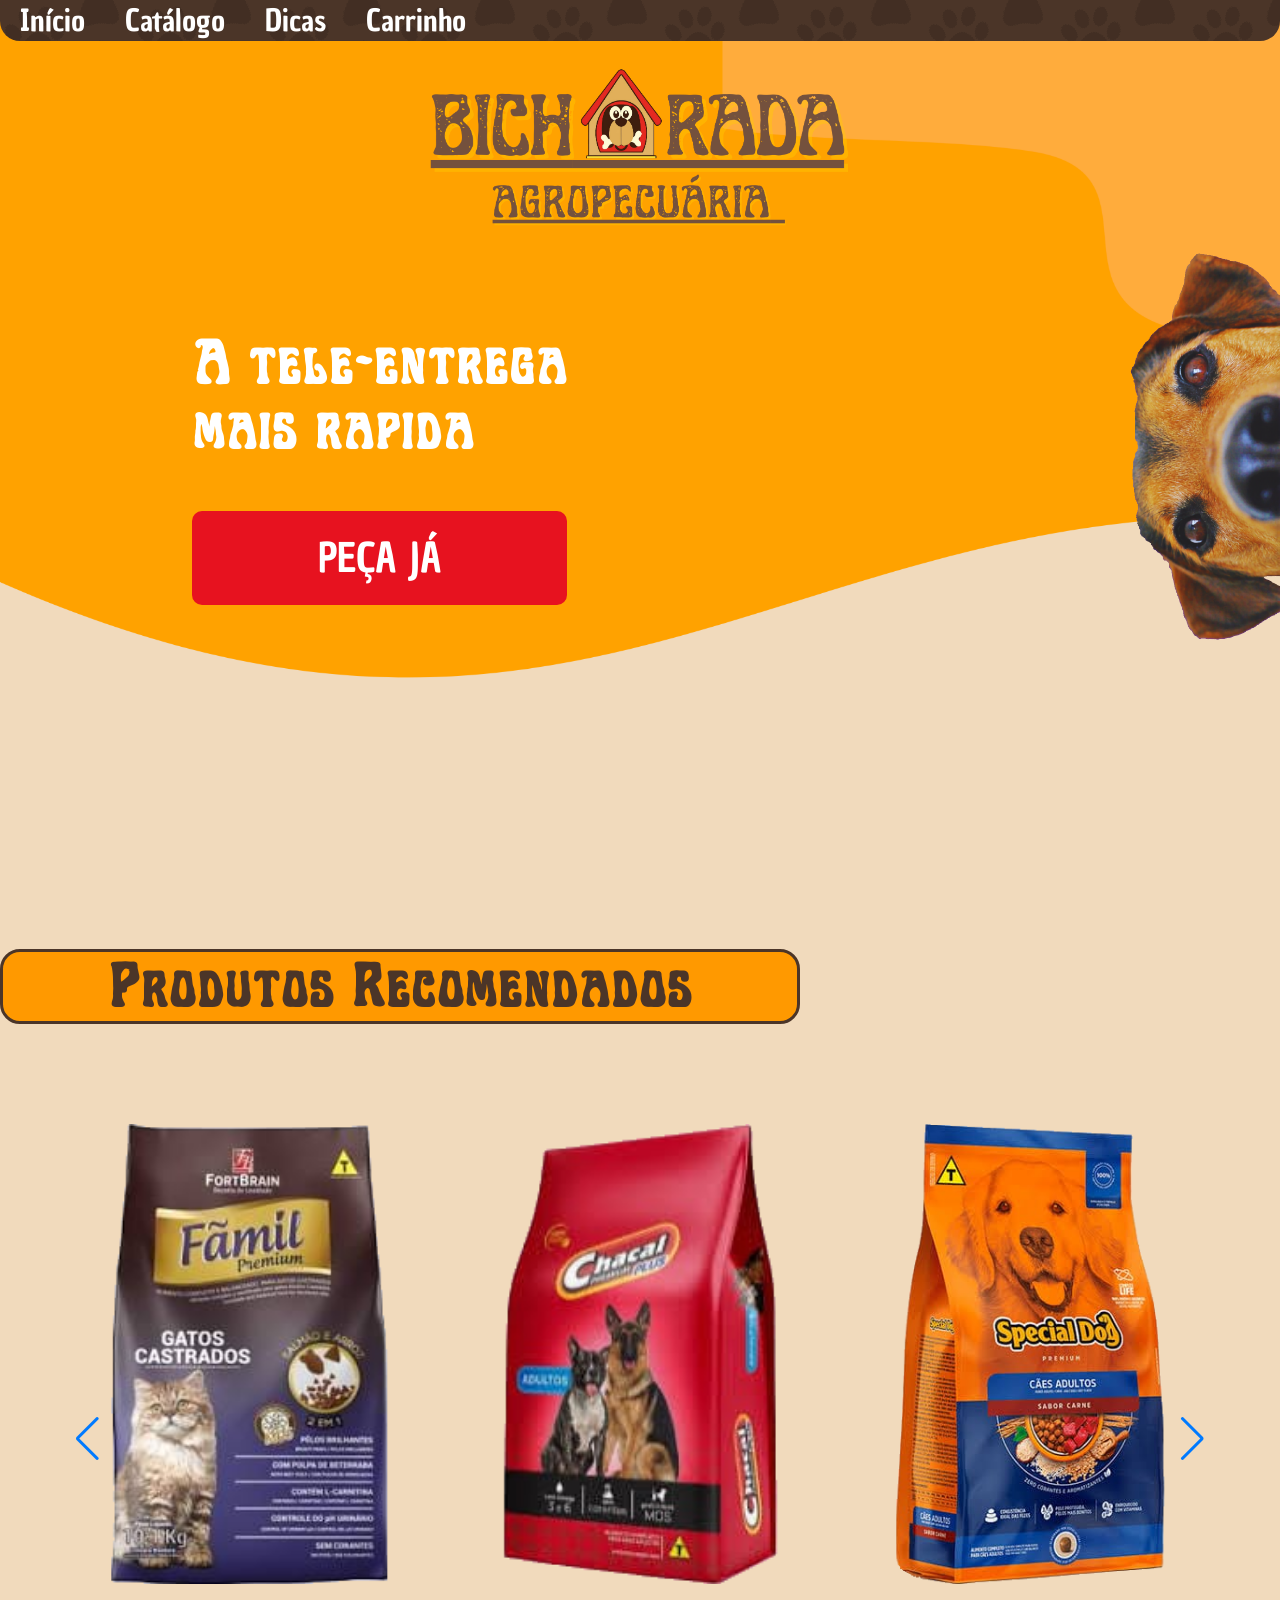
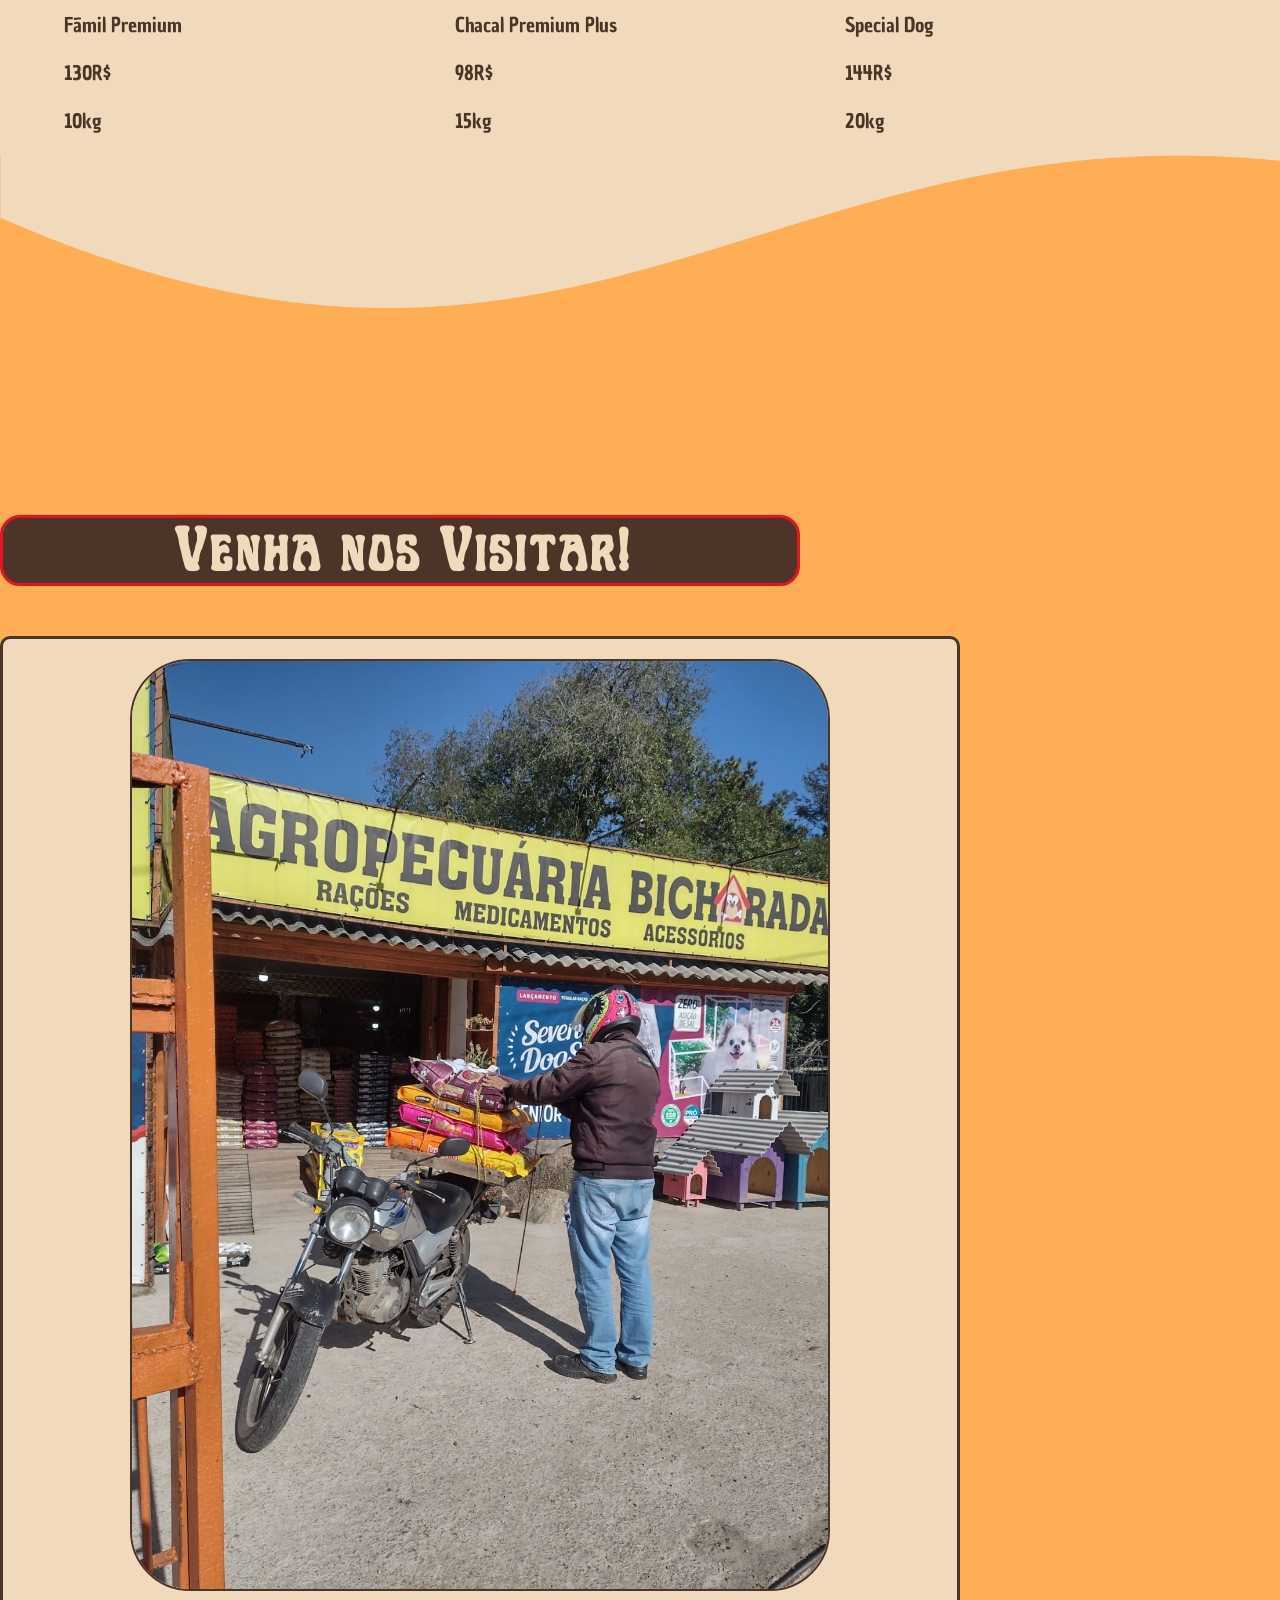
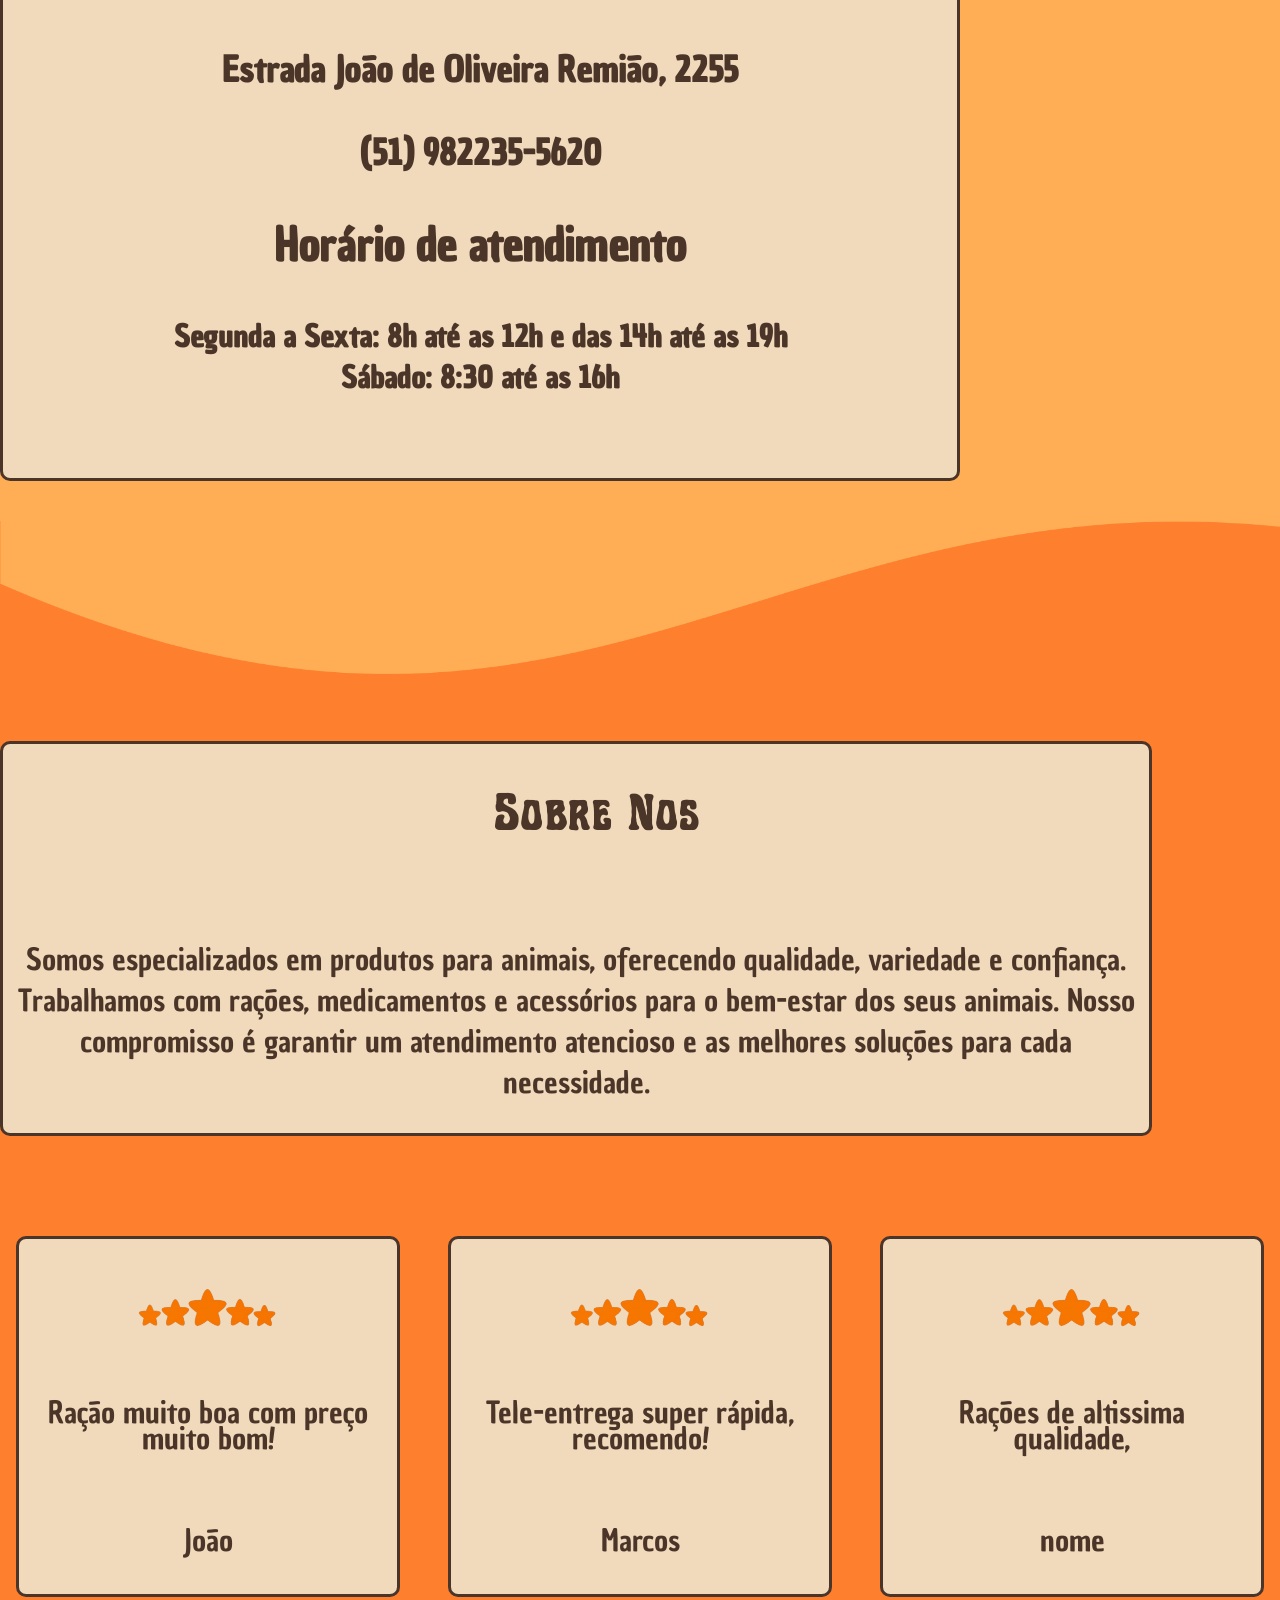
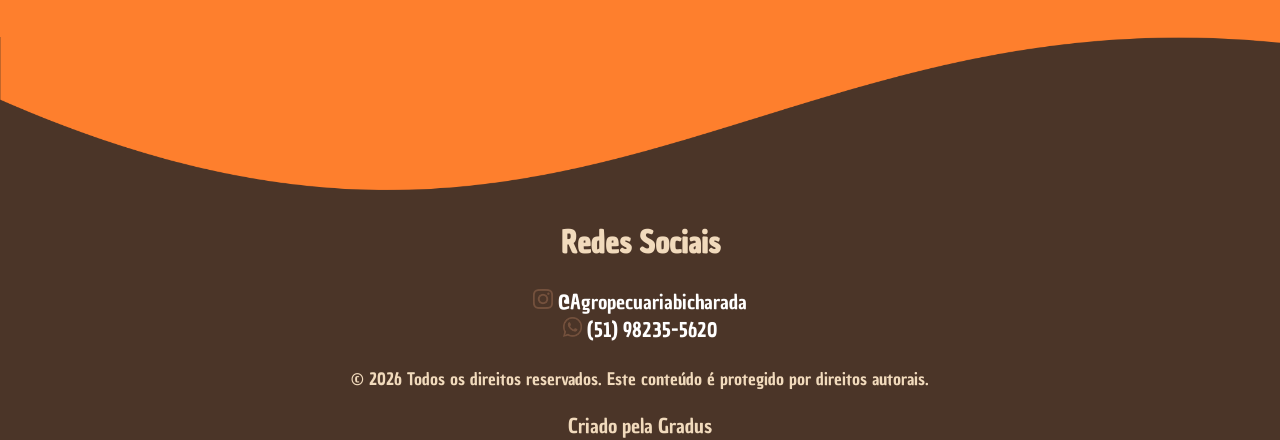
==== index.html @ 28727700 "Mais CSS do Homem e finalmente chegando ao 100% Co-Authored-By: fabriciooo <153411704+bananafrita3@u" ====
<!doctype html>
<html lang="pt-br">

<head>
  <meta charset="UTF-8">
  <meta name="viewport" content="width=device-width, initial-scale=1">
  <title>Agropecuária Bicharada</title>

  <link rel="stylesheet" href="./style.css">
  <link rel="stylesheet" href="./inicio.css">
  <link rel="stylesheet" href="https://cdn.jsdelivr.net/npm/swiper@11/swiper-bundle.min.css" />

</head>

<body id="body_inicio">

  <nav>
    <a href="./index.html">Início</a>
    <a href="./catalogo.html">Catálogo</a>
    <a href="./dicas.html">Dicas</a>
    <a href="./carrinho.html">Carrinho</a>
  </nav>

  <div class="container">

    <div class="area_banner_ate_visitar">
      <div class="banner">

        <div class="banner_logo">
          <img class="logo" src="./src/inicio/bicharda.png" alt="">
        </div>

        <div class="banner_inferior">
          <div class="banner_coluna1">

            <h2 class="tele">A tele-entrega <br>mais rapida </h2>

            <button class="botao" type="button"><a class="botaobanner" href="catalogo.html">PEÇA JÁ</a></button>

          </div>
          <div class="dogbanner_area">
            <img class="dogbanner" src="./src/dog.png" alt="cachorro">
          </div>
        </div>
      </div>

      <div class="redessociais">

      </div>

      <div class="recomendadostxt_area">
        <h2 id="recomendadostxt">Produtos Recomendados</h2>
      </div>

      <div class="produtosrecomendados1">

        <div class="swiper carrossel">

          <div class="swiper-wrapper" id="principal_adicionar_swipers"></div>

          <div class="swiper-button-next swiper_button_agro"></div>
          <div class="swiper-button-prev swiper_button_agro"></div>

        </div>

      </div>
    </div>



    <div class="area_visitar">
      <img class="tipo_divisa_site" src="./src/inicio/divisa_f1dabc.png" alt="">
      <h2 class="visite">Venha nos Visitar!</h2>

      <div class="card">
        <img src="./src/inicio/agro_imagem1.png" alt="Loja">
        <div class="cardinfo">
          <h3 id="endereço">Estrada João de Oliveira Remião, 2255</h3>

          <h3 id="numero">(51) 982235-5620</h3>
          <h2 id="atendimento">Horário de atendimento</h2>

          <h4 id="horário">Segunda a Sexta: 8h até as 12h e das 14h até as 19h<br>
            Sábado: 8:30 até as 16h
          </h4>
        </div>
      </div>
    </div>
    <div class="area_sobrenos">
      <img class="tipo_divisa_site" src="./src/inicio/divisa_FFAE56.png" alt="">
      <div class="sobre">
        <h2 class="sobrenos">Sobre Nós</h2>
        <br>
        <p>Somos especializados em produtos para animais, oferecendo qualidade, variedade e confiança. Trabalhamos com
          rações, medicamentos e acessórios para o bem-estar dos seus animais. Nosso compromisso é garantir um
          atendimento atencioso e as melhores soluções para cada necessidade.</p>
      </div>
      <div class="avaliacaoclientes_area">

        <div class="avaliacaoclientes">
          <img src="./src/inicio/classificacao-de-estrelas-laranja-no-azul_124595-294-removebg-preview.png"
            alt="estrelas">
          <p>Ração muito boa com preço muito bom!</p>
          <br>
          <p class="nome">João</p>
        </div>

        <div class="avaliacaoclientes">
          <img src="./src/inicio/classificacao-de-estrelas-laranja-no-azul_124595-294-removebg-preview.png"
            alt="estrelas">
          <p>Tele-entrega super rápida, recomendo!</p>
          <br>
          <p class="nome">Marcos</p>
        </div>

        <div class="avaliacaoclientes">
          <img src="./src/inicio/classificacao-de-estrelas-laranja-no-azul_124595-294-removebg-preview.png"
            alt="estrelas">
          <p>Rações de altissima qualidade, </p><br>
          <p class="nome">nome</p>

        </div>
      </div>
    </div>
    <footer>
      <img class="tipo_divisa_site" src="./src/inicio/divisa_FE7F2D.png" alt="">

      <h2>Redes Sociais</h2>

      <img src="./src/insta_icon.png" alt="insta" class="icon_redes"> <a
        href="https://www.instagram.com/agropecuariabicharada?igsh=YnB4NmVxYmQ5N3Ji">@Agropecuariabicharada</a>
      <br>
      <img src="./src/zap_icon.png" alt="zap" class="icon_redes"> <a href="https://wa.me/5551982355620">(51)
        98235-5620</a>

      <p><small>&copy; 2026 Todos os direitos reservados. Este conteúdo é protegido por direitos autorais.</small></p>

      <p id="footer_criado">Criado pela Gradus</p>
    </footer>
  </div>
  <script src="./JS/main.js"></script>
</body>

</html>
---- style.css ----
:root{
  --cor_amarelo:#F4AE52;
  --cor_laranja:#ff9900;
  --cor_laranja2:#FE7F2D;
  --cor_laranja3:#FFAE56;
  --cor_marrom:#4b3528;
  --cor_cafe: #201610;
  --cor_creme: #FDEB9E;
  --cor_vermelho:#e7121f;
  --cor_claro: #f1dabc;
  margin:0px;
  padding:0px;
}

@font-face{
  font-family:'art nuevo';
  src: url(./src/FontsFree-Net-Art-nuvo.ttf) format('truetype');
}

@font-face{
  font-family:'chau';
  src: url(./src/ChauPhilomeneOne-Regular.ttf) format('truetype');
}

*,
*::before,
*::after{box-sizing: border-box;}


*{box-sizing: border-box;}

body{
  background-color:var(--cor_creme);
  overflow-x: hidden;
}

nav{
  background-image: url("./src/paws_background_generic_bem_transparent.png");
  background-color: var(--cor_marrom);
  background-size: auto ;
  color: var(--cor_claro);
  width: 100%;
  padding-left: 1rem;
  border-radius: 0rem 0rem 1rem 1rem ;
  font-size: 1.5rem;
  display: flex;
  justify-content: flex-start;
  gap: 2rem;
}
a{
  color: white;
  text-decoration: none;
}
img{
  pointer-events: none;
  user-select: none;
}
.gproduto{
  user-select: none;
}
.gproduto img{
  pointer-events: all;
}
.gproduto a{
  color: var(--cor_marrom);
}
.icon_redes{
  height: 1rem;
}

@media screen and (orientation: portrait) {
  :root{
    font-size:14px;
  }
}
@media screen and (orientation: landscape) {
  :root{
    font-size: 20px;
  }
}

.tipo_divisa_site{
  width: auto;
  height: max(120px,calc(12vw));
  margin:0px;
  padding:0px;
}
footer{
  background-color: var(--cor_marrom);
  color: var(--cor_claro);
  text-align: center;
}

#footer_criado{
  margin-bottom: 0rem;
}
.carrosel_produtos{border: 5px solid var(--cor_marrom);
border-radius: 1rem;
margin-left: 1rem;
margin-right: 1rem;
padding-top: 1rem;
}
---- inicio.css ----
.tipo_divisa{
    background-size: auto max(890px,calc(100vw / 1.7));
    background-repeat: no-repeat;
}
@media screen and (orientation: portrait) {
    .tipo_divisa{
        background-size: 100vw;
    }   
}

body {
    
    background: url("./src/inicio/bannernovo.png");
    /*width: 100vw;*/

    background-size: auto max(890px,calc(100vw / 1.7));
    background-repeat: no-repeat;
    margin:0px;
    display: flex;
    flex-direction: row;
    flex-wrap: wrap;
    background-color:var(--cor_claro);
    font-family: 'chau';
    overflow-x: hidden;
}

.container{
    width: 100%;
    overflow-x: hidden;
}

.dogbanner_area{
    display: block;
    flex-grow: 1;
    justify-content: flex-end;
    text-align: right;
}
.dogbanner{
    display: inline;
    width: max(11rem,15vw);
    justify-content: flex-end;
}

.logo{
    width: 10rem;
    display: inline;
    margin-top: 1rem;
    /*transform: translateY(-10%);*/
    width: max(40%,15rem);
}
@media screen and (orientation: portrait) {
    .logo{
        width: max(100%,15rem);
    }   
}

.banner_logo{
    display: block;
    text-align: center;
    justify-content: center;
    width: 100%;
    overflow-x: hidden;
}

.banner_inferior{
    /*margin-left: 7rem;*/
    display: flex;
    flex-direction: row;
    width: 100%;
    
}
.banner{
    width:100%;
    padding-bottom:10rem;
}

.banner_coluna1{
    display: flex;
    flex-direction: column;
    justify-content: flex-start;
    margin-left: 15%;
    color: white;
}




.carrossel {
  width: 90%;
  overflow: hidden;
}

.gproduto img {
  width: 100%;
  height: 250px;
  object-fit: contain;
  /*background-color: var(--cor_marrom);*/
}



.produtosrecomendados1{
    display: flex;
    justify-content: center;
    margin-top: 5rem;

}

.area_visitar{
    background-color:var(--cor_laranja3);
    text-align: center;
    place-items: center;
    padding:0rem;
    padding-bottom:2rem;
    margin:0rem;
}
.area_sobrenos{
    background-color:var(--cor_laranja2);
    place-items: center;
    text-align: center;
    width: 100%;
    padding:0rem;
    padding-bottom:2rem;
    margin:0rem;
}
.recomendadostxt_area{
    place-items: center;
    text-align: center;
}

.gproduto{
    display: flex;
    justify-content: center;
    align-items: center;
    flex-direction: row;
    gap: 2rem;
    width: 100%;
}

#recomendadostxt{
    text-align: center;
    margin-top: 5rem;
    font-size: 3rem;
    background-color: var(--cor_laranja);
    border: 3px solid var(--cor_marrom);
    border-radius: 1rem;
    font-family: 'art nuevo';
    color: var(--cor_marrom);
    /*transform: translateY(10rem);*/
    width: min(90%,40rem);
    padding:.1rem;
}

.card{
    display: flex;
    flex-direction: column;
    align-items: center;
    background-color: var(--cor_claro);
    padding: min(5rem,2.5%);
    padding-top: 1rem;
    padding-bottom: 2rem;
    width: 75vw;
    border: .15rem solid var(--cor_marrom);
    border-radius: .5rem;
}

.card img{
    width: min(35rem,100%);
    border: 2px solid var(--cor_marrom);
    border-radius: min(3rem,5vw);
}

.cardinfo{
    margin-top: 1rem;
    color: var(--cor_marrom);
    font-size: 1.5rem;
}

.visite{
    text-align: center;
    margin-top: 10rem;
    font-size: 3rem;
    background-color: var(--cor_marrom);
    border: 3px solid var(--cor_vermelho);
    border-radius: 1rem;
    font-family: 'art nuevo';
    position: relative;
    color: var(--cor_claro);
    width: min(90%,40rem);
    /*transform: translateY(5rem);*/

}

.tele{
    margin-top: 4rem;
    font-size: 3rem;
    font-family: 'art nuevo';
}

.botao{
    background-color: var(--cor_vermelho);
    padding: 1rem;
    font-size: 2rem;
    font-family: 'chau';
    color: white;
    border-radius: .5rem;
    border-width: 0rem;
    cursor: pointer;
}

.gproduto img{
    height: 23rem;
    max-width: 100%;
}

.sobrenos{
    font-family: 'art nuevo';
    font-size:2.5rem;
    padding-left: 2rem;
    color: var(--cor_marrom);
}


.sobre p{
    font-family: 'chau';
    justify-content: center;
    color: var(--cor_marrom);
    font-size:1.5rem;
}

.sobre{
    background-color: var(--cor_claro);
    border-radius: .5rem;
    width:90vw;
    margin-bottom: 5rem;
    margin-top:3rem;
    text-align: center;
    border: .15rem solid var(--cor_marrom);
    border-radius: .5rem;
}

.avaliacaoclientes_area img{
    width: 45%;
}

.avaliacaoclientes_area{
    display: flex;
    justify-content: space-evenly;
    flex-direction: row;
    gap: 2.5vw;
    width: 100%;
}

.avaliacaoclientes{
    background-color: var(--cor_claro);
    border: .15rem solid var(--cor_marrom);
    border-radius: .5rem;
    padding: 1rem;
    line-height: 1.3rem;
    width: 30vw;
    font-size: 1.5rem;
    font-family: 'chau';
    color: var(--cor_marrom);
}
.avaliacaoclientes .nome{
    margin:0rem;
    padding:1rem;
}
@media screen and (orientation: portrait) {
    .avaliacaoclientes_area{
        flex-direction: column;
        align-items: center;
    }  
    .avaliacaoclientes{
        width: 90%;
    }
}
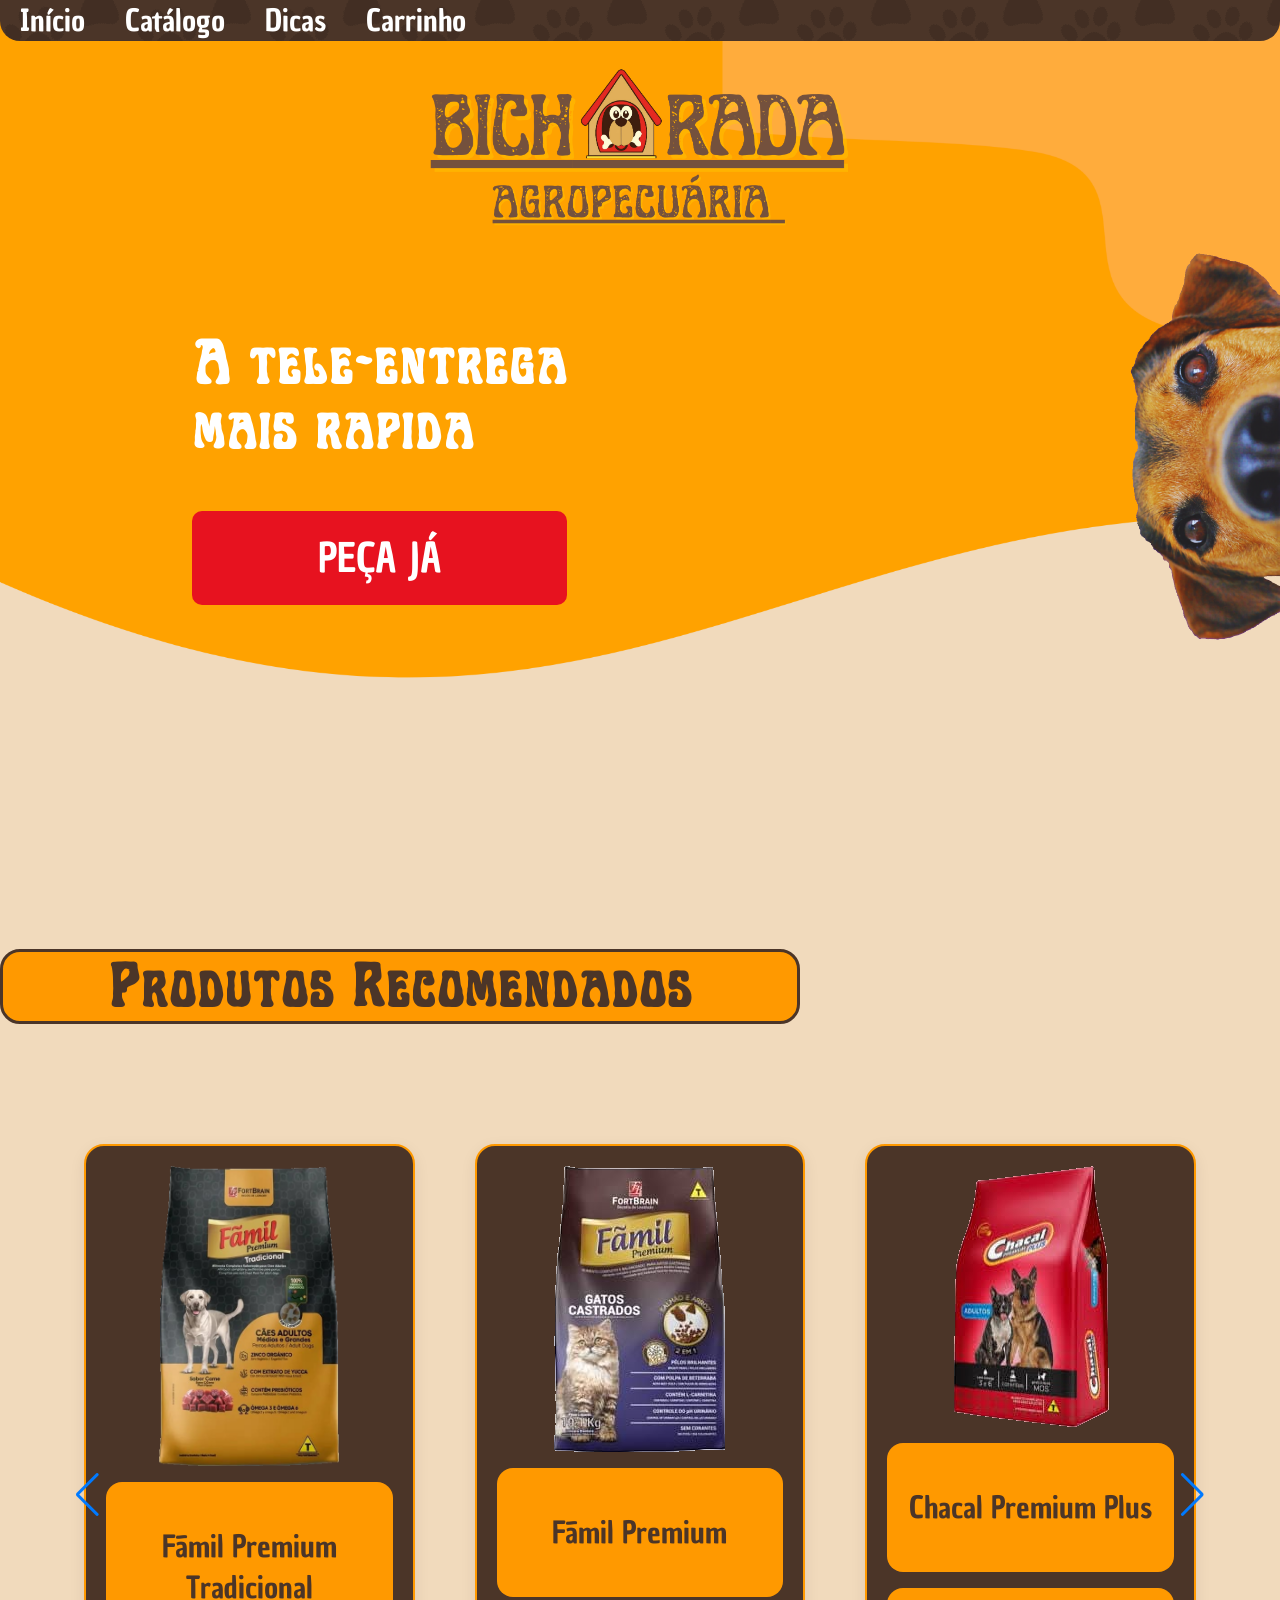
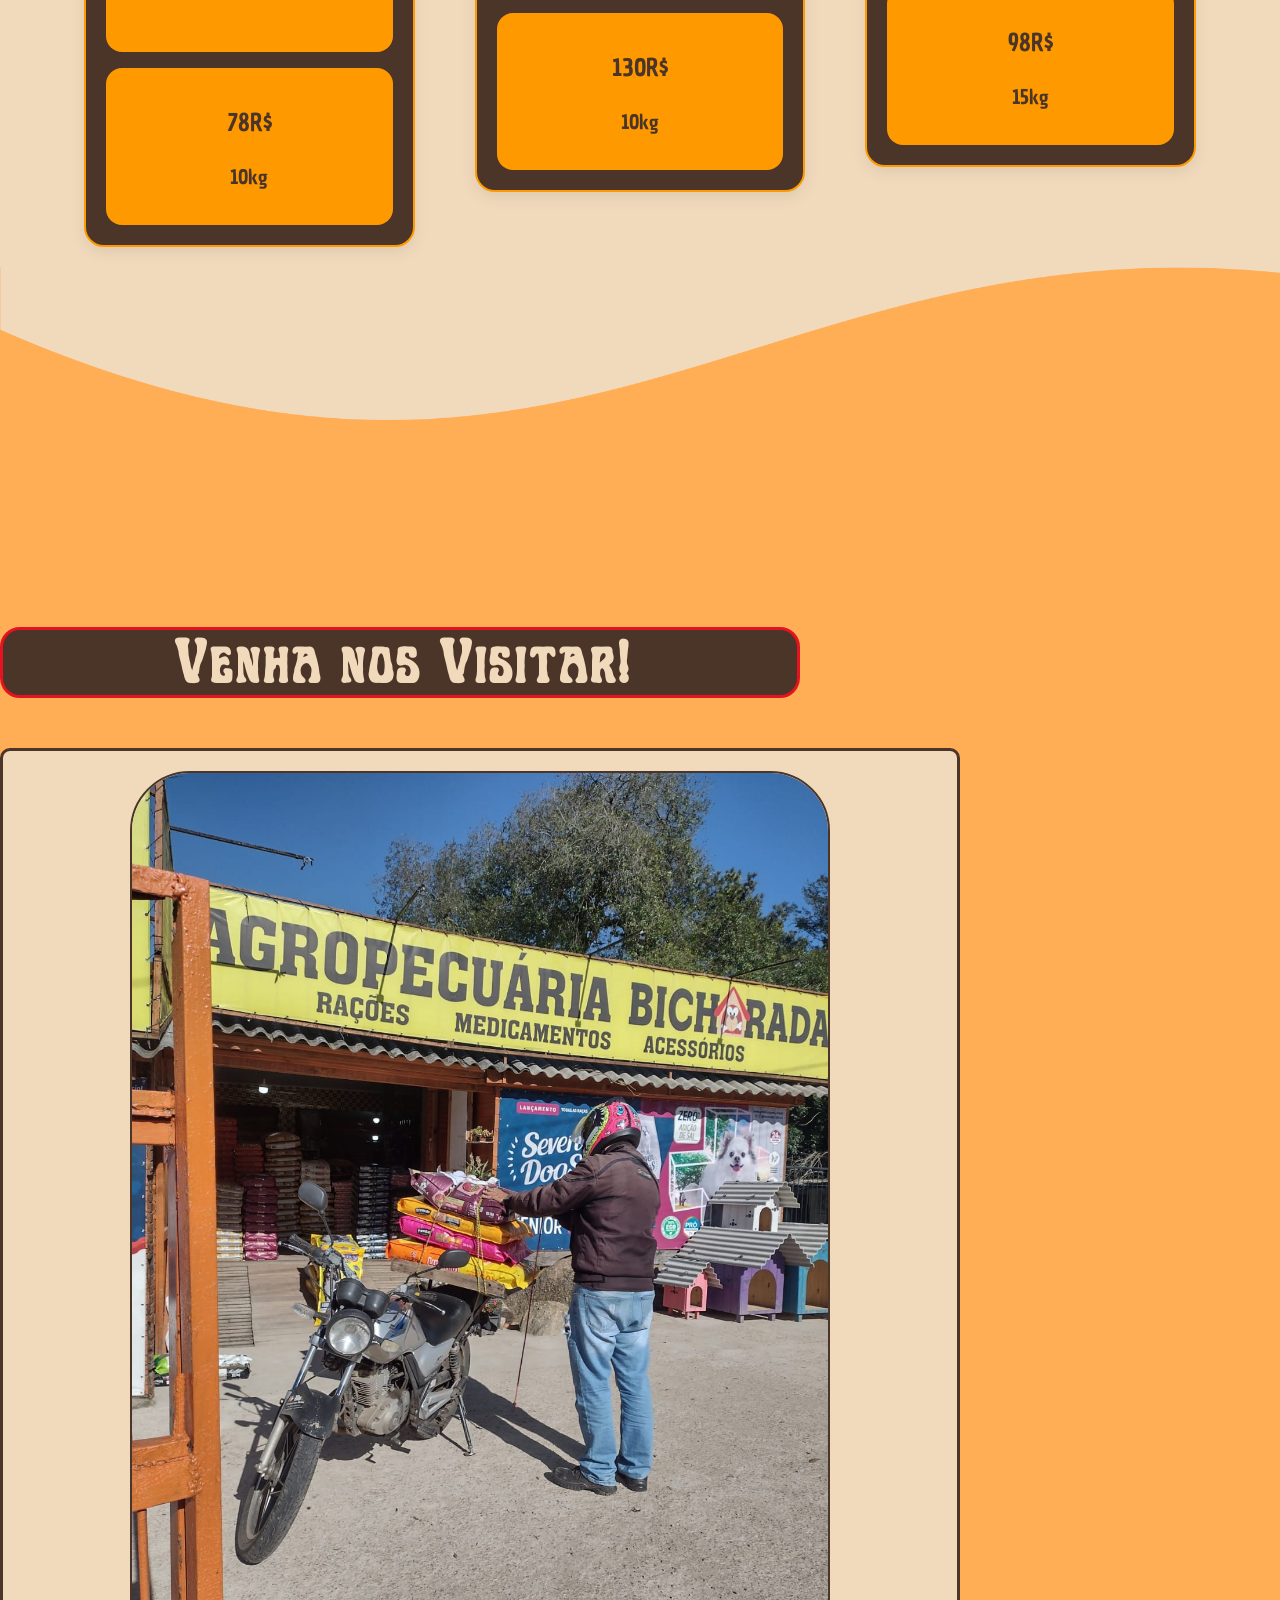
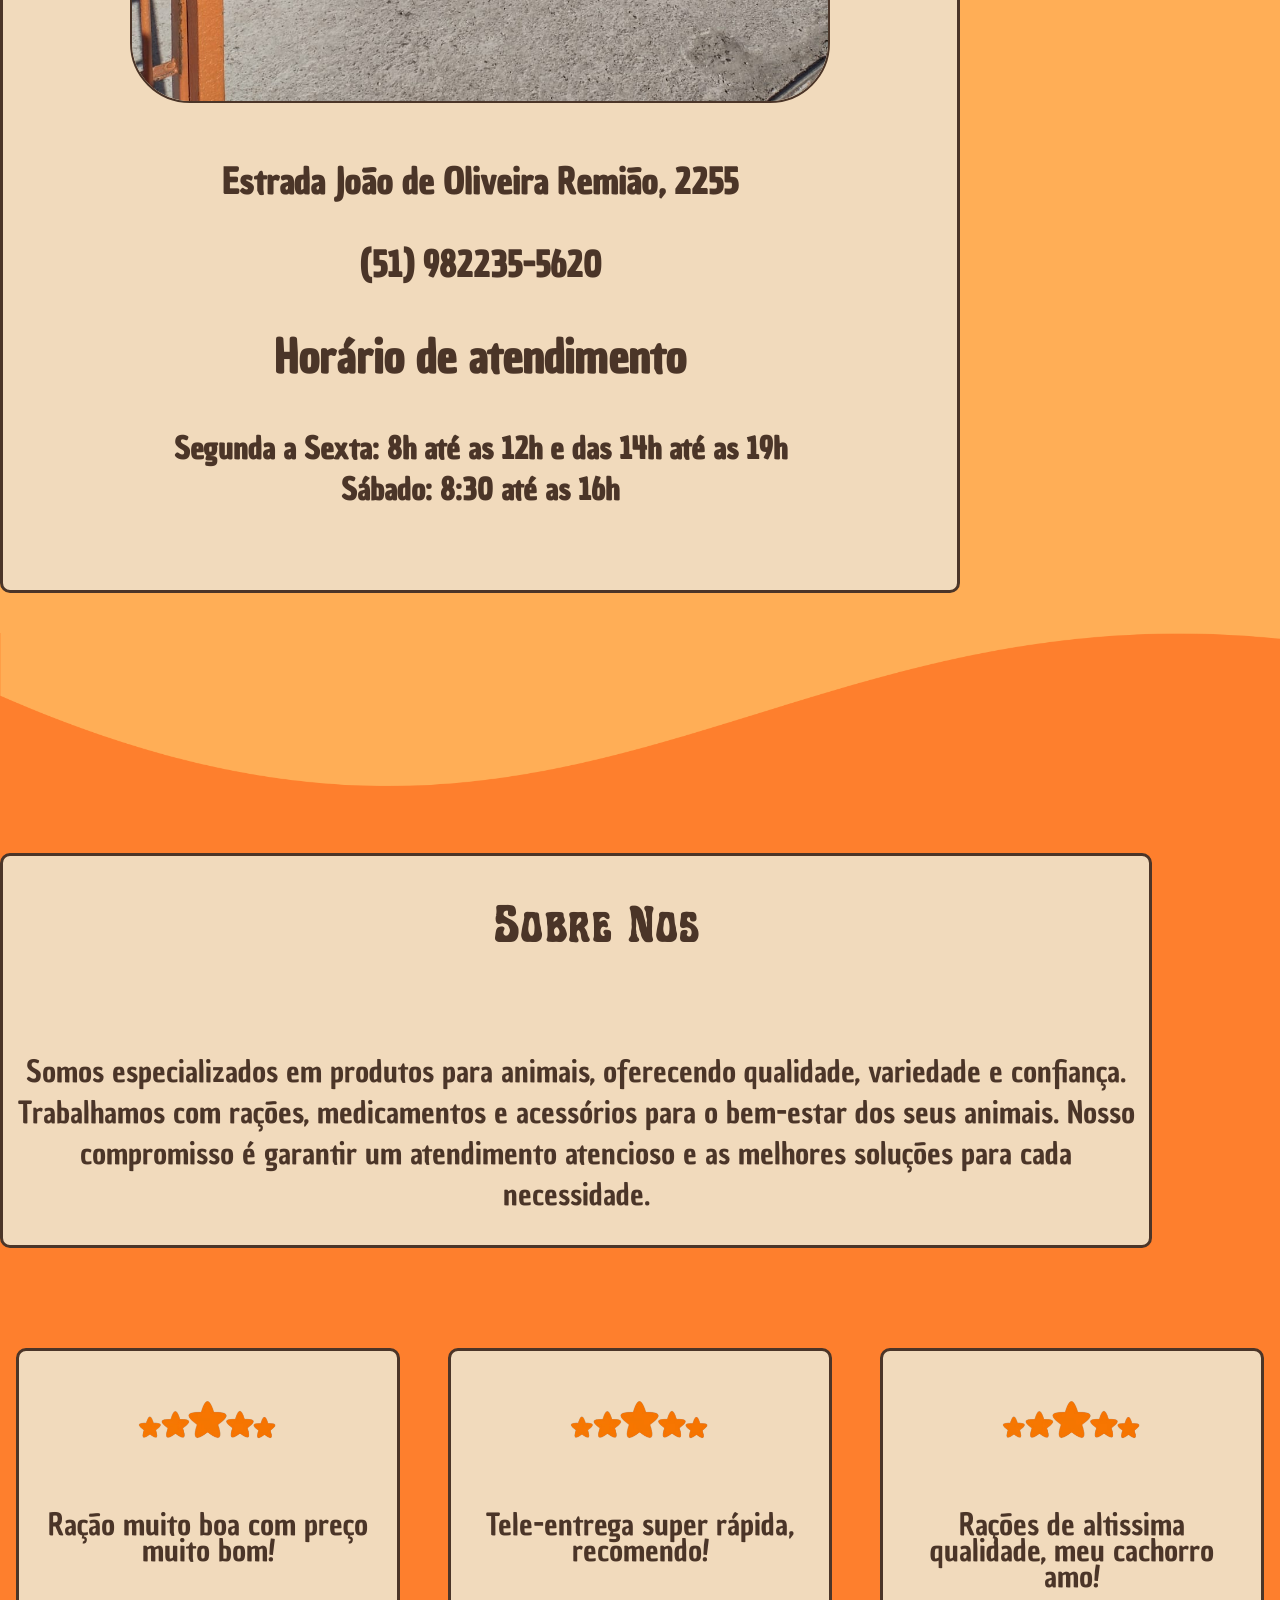
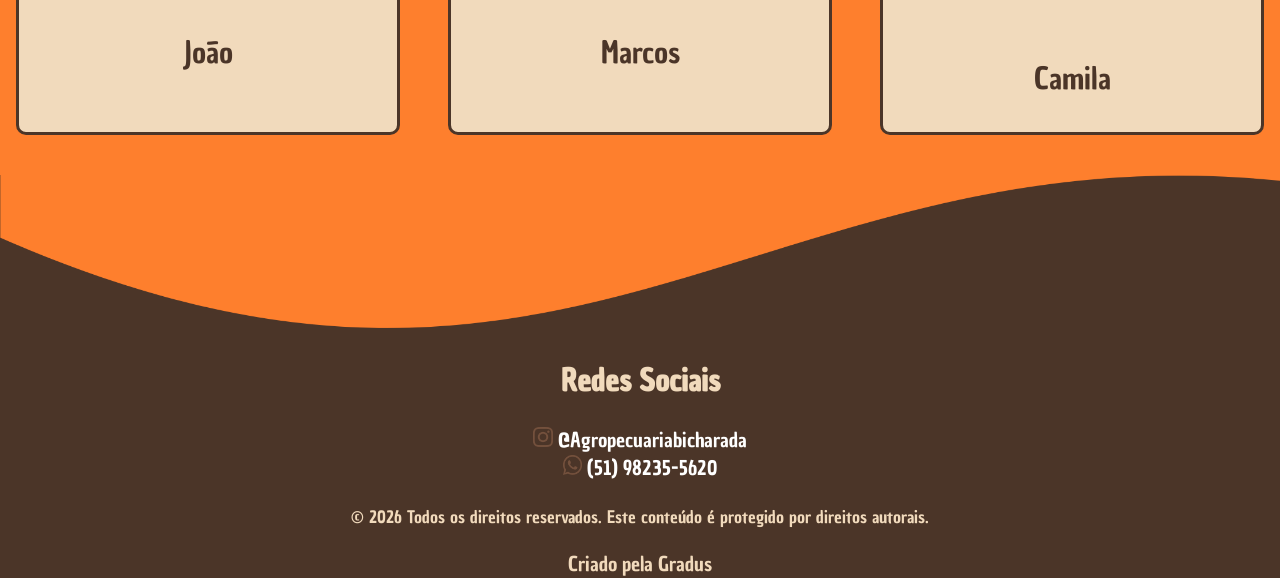
==== commit efe50cc2: "Melhoras Gerais de CSS e ainda mais" ====
--- a/index.html
+++ b/index.html
@@ -116,8 +116,8 @@
         <div class="avaliacaoclientes">
           <img src="./src/inicio/classificacao-de-estrelas-laranja-no-azul_124595-294-removebg-preview.png"
             alt="estrelas">
-          <p>Rações de altissima qualidade, </p><br>
-          <p class="nome">nome</p>
+          <p>Rações de altissima qualidade, meu cachorro amo!</p><br>
+          <p class="nome">Camila</p>
 
         </div>
       </div>
--- a/style.css
+++ b/style.css
@@ -67,6 +67,56 @@
 .icon_redes{
   height: 1rem;
 }
+.gproduto{
+    padding:1rem;
+}
+.gproduto a{
+    display:flex;
+    flex-direction:column;
+    align-items:center;
+    gap:.8rem;
+    padding:1rem;
+    background-color:var(--cor_marrom);
+    border:.12rem solid var(--cor_laranja);
+    border-radius:1rem;
+    min-height:20rem;
+    box-shadow:0 .25rem .8rem rgba(0,0,0,.08);
+    transition:.25s;
+}
+.gproduto a:hover{
+    transform:translateY(-.2rem);
+}
+.gproduto_imagem{
+    max-height:15rem;
+    object-fit:contain;
+}
+.gproduto_nome_area,
+.gproduto_info{
+    width:100%;
+    background-color:var(--cor_laranja);
+    border-radius:.8rem;
+    padding:.7rem;
+}
+.gproduto_nome,
+.gproduto_info{
+    color:var(--cor_marrom);
+    text-align:center;
+}
+.gproduto_nome{
+  font-size: 1.5rem;
+}
+.gproduto_preco{
+    color:var(--cor_marrom);
+    font-size:1.2rem;
+}
+@media screen and (max-width:50rem){
+    .gproduto a{
+        min-height:17rem;
+    }
+    .swiper-slide img{
+        width:8rem;
+    }
+}
 
 @media screen and (orientation: portrait) {
   :root{
--- a/inicio.css
+++ b/inicio.css
@@ -90,13 +90,6 @@
   overflow: hidden;
 }
 
-.gproduto img {
-  width: 100%;
-  height: 250px;
-  object-fit: contain;
-  /*background-color: var(--cor_marrom);*/
-}
-
 
 
 .produtosrecomendados1{
@@ -126,15 +119,6 @@
 .recomendadostxt_area{
     place-items: center;
     text-align: center;
-}
-
-.gproduto{
-    display: flex;
-    justify-content: center;
-    align-items: center;
-    flex-direction: row;
-    gap: 2rem;
-    width: 100%;
 }
 
 #recomendadostxt{
@@ -207,12 +191,6 @@
     border-width: 0rem;
     cursor: pointer;
 }
-
-.gproduto img{
-    height: 23rem;
-    max-width: 100%;
-}
-
 .sobrenos{
     font-family: 'art nuevo';
     font-size:2.5rem;
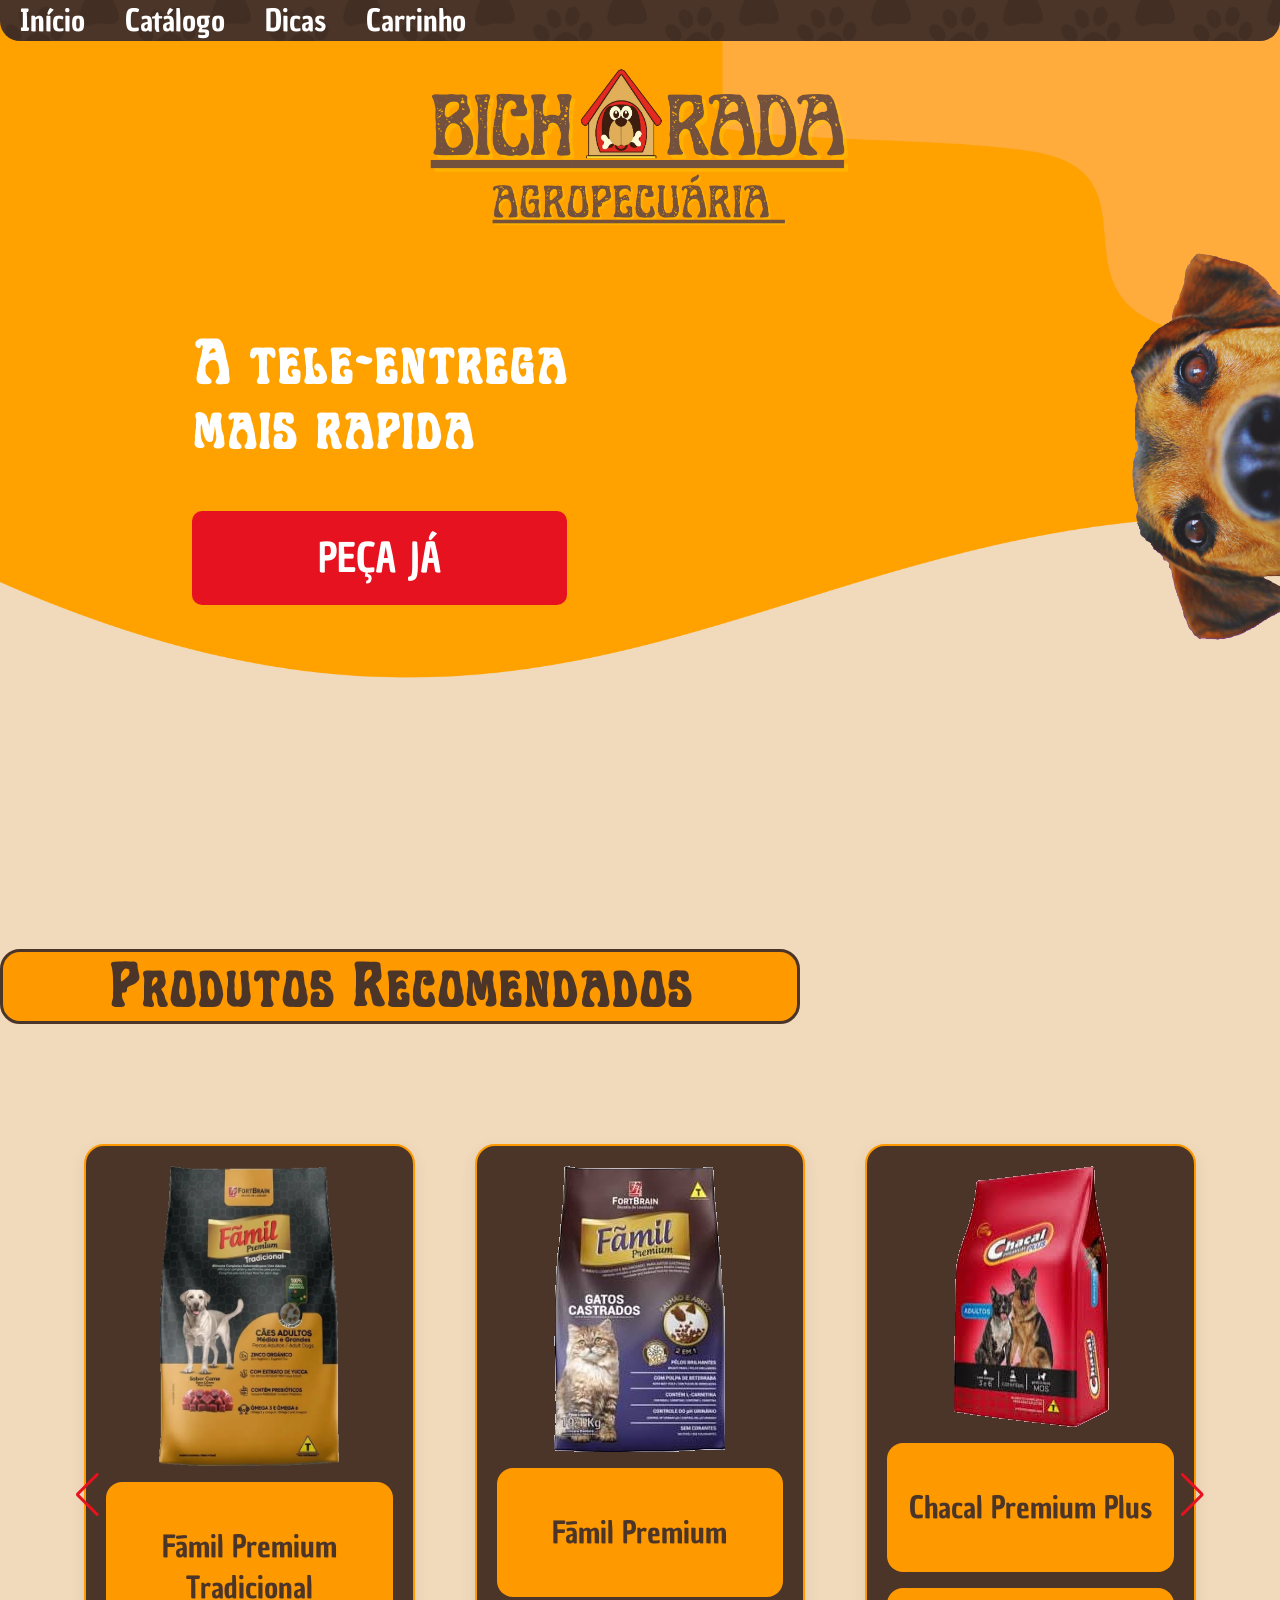
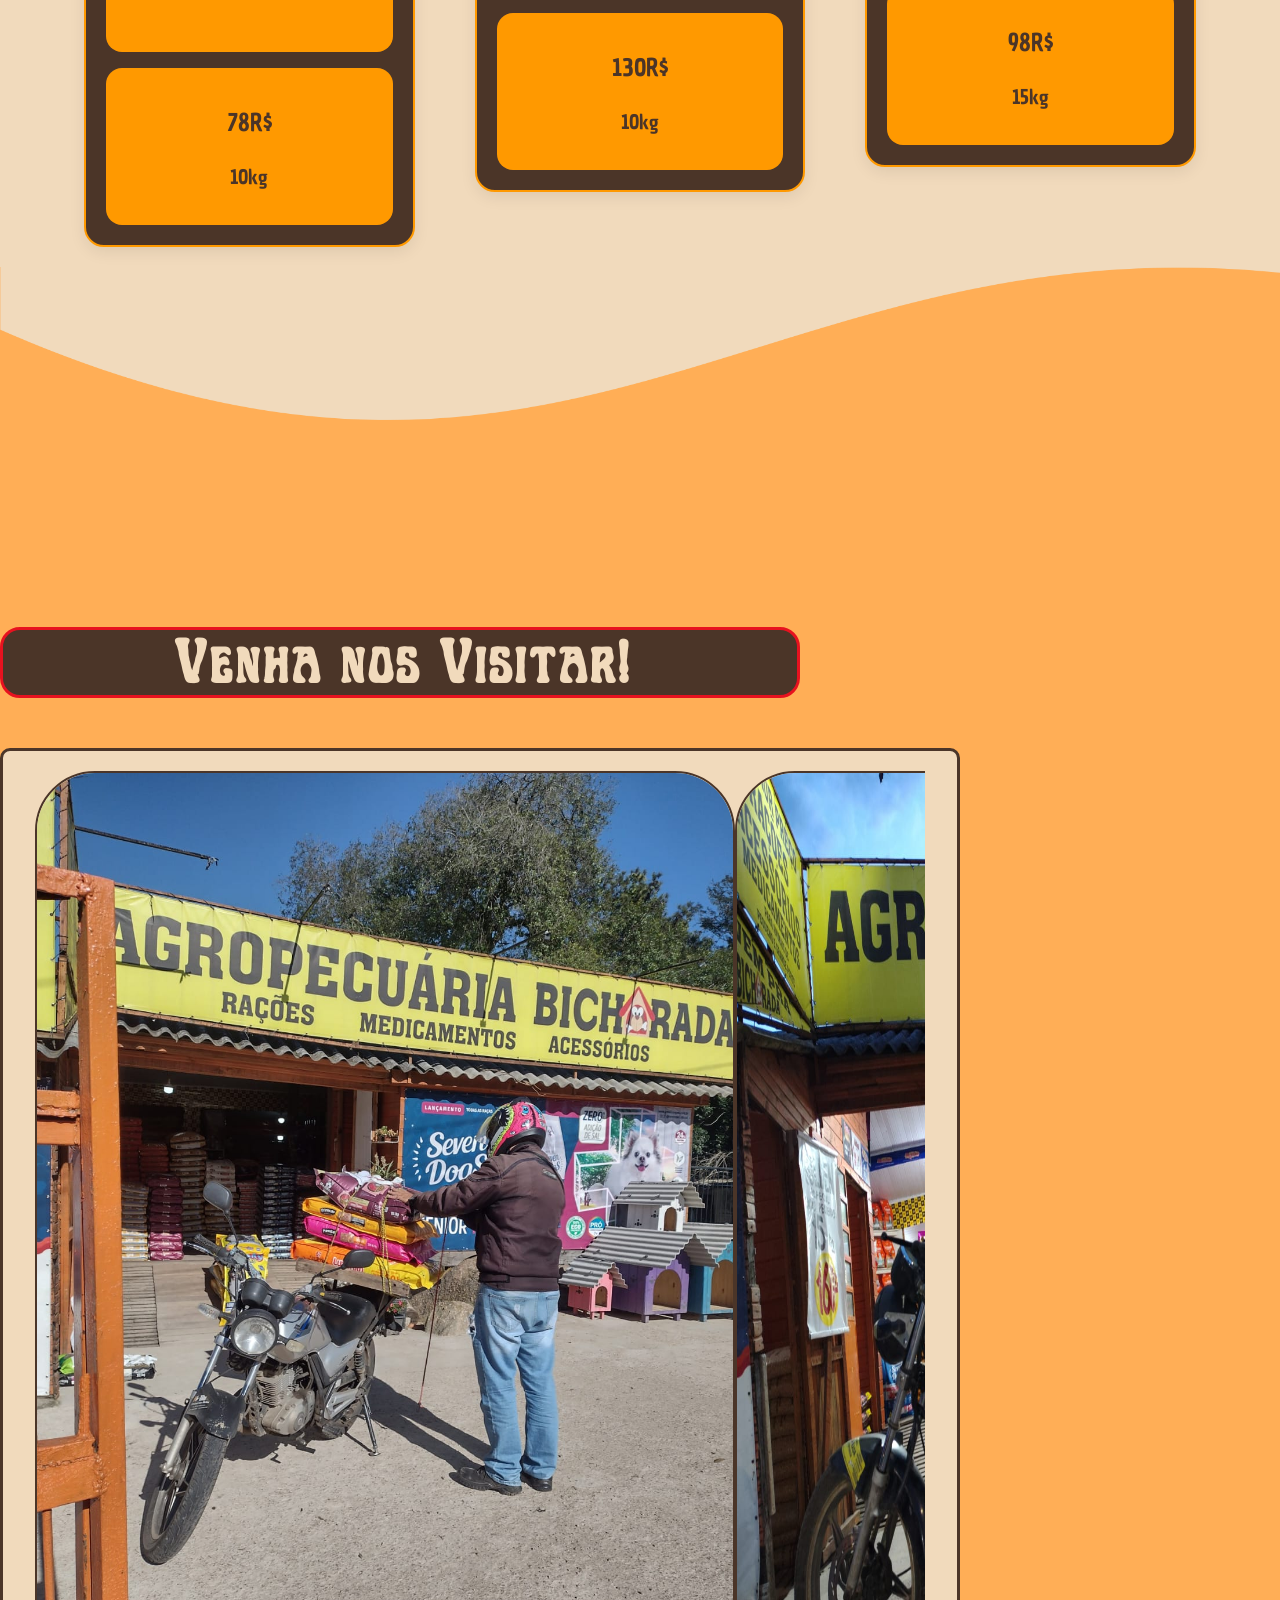
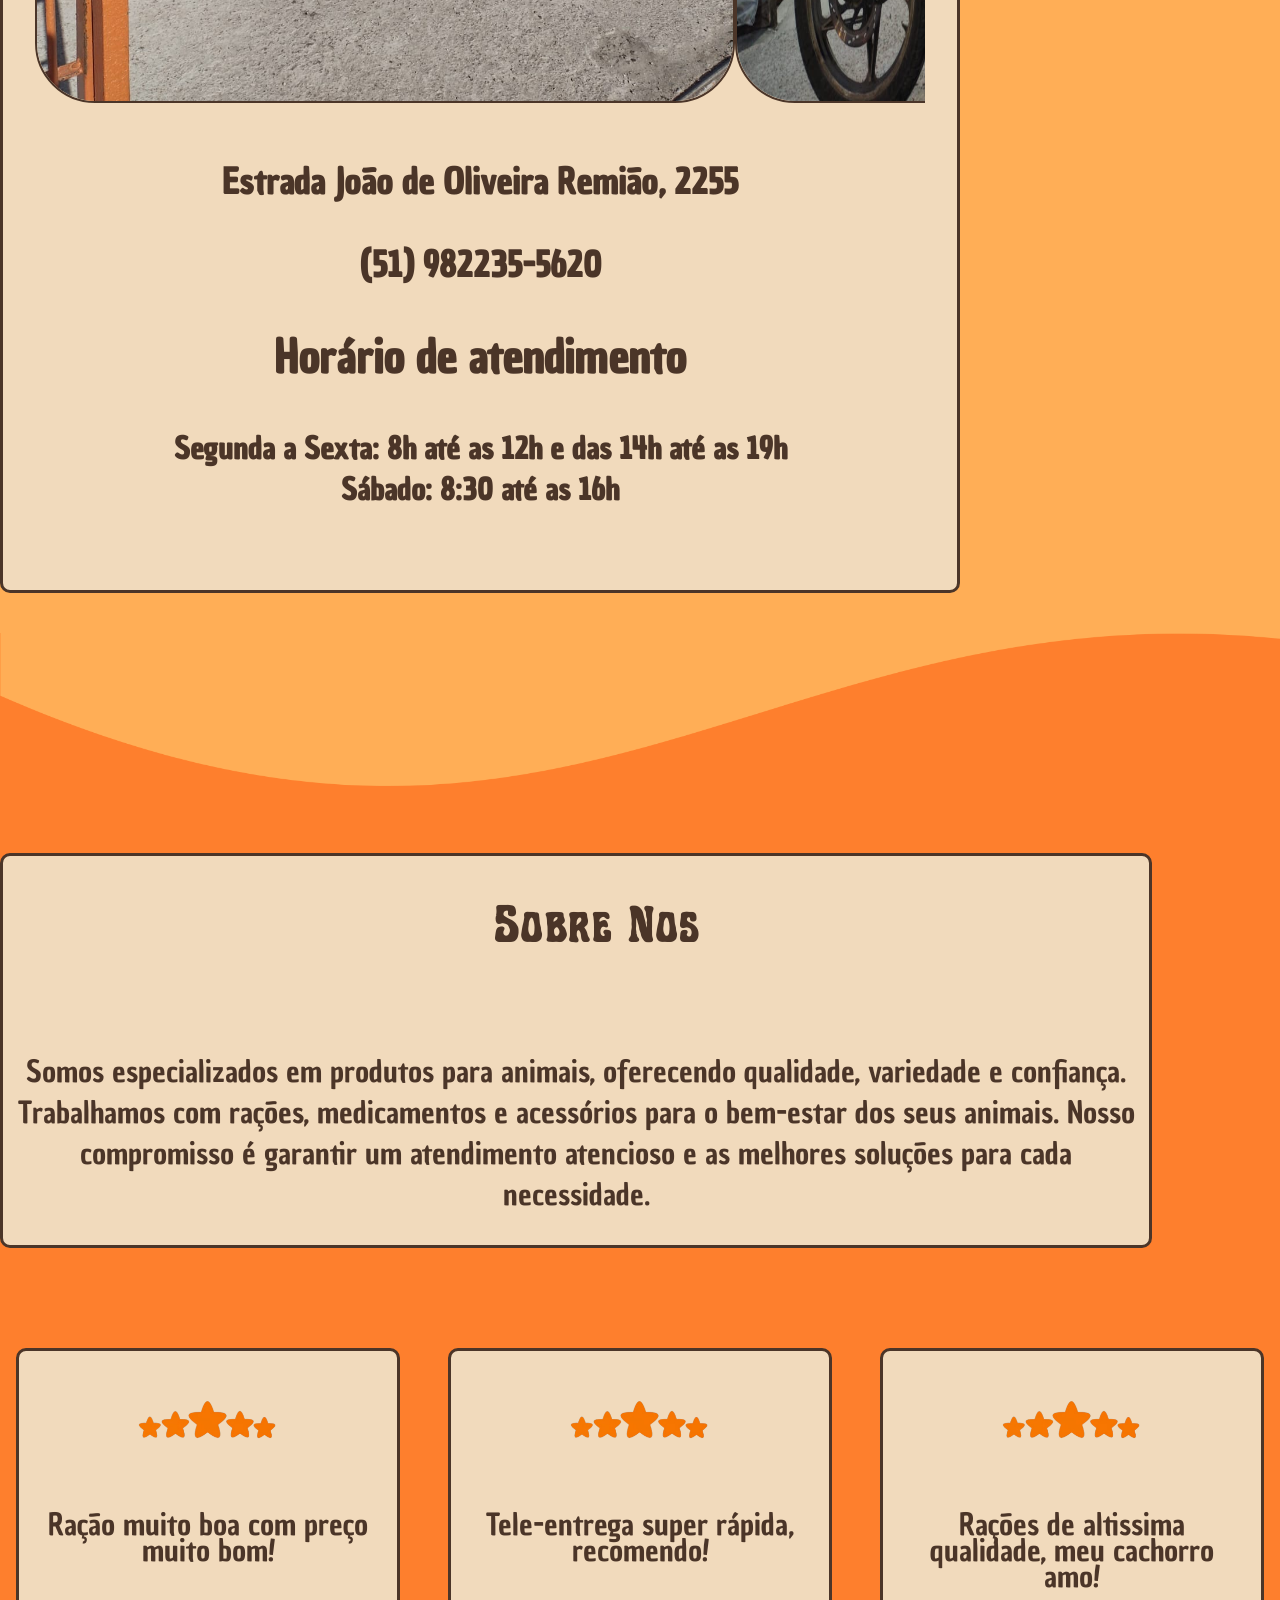
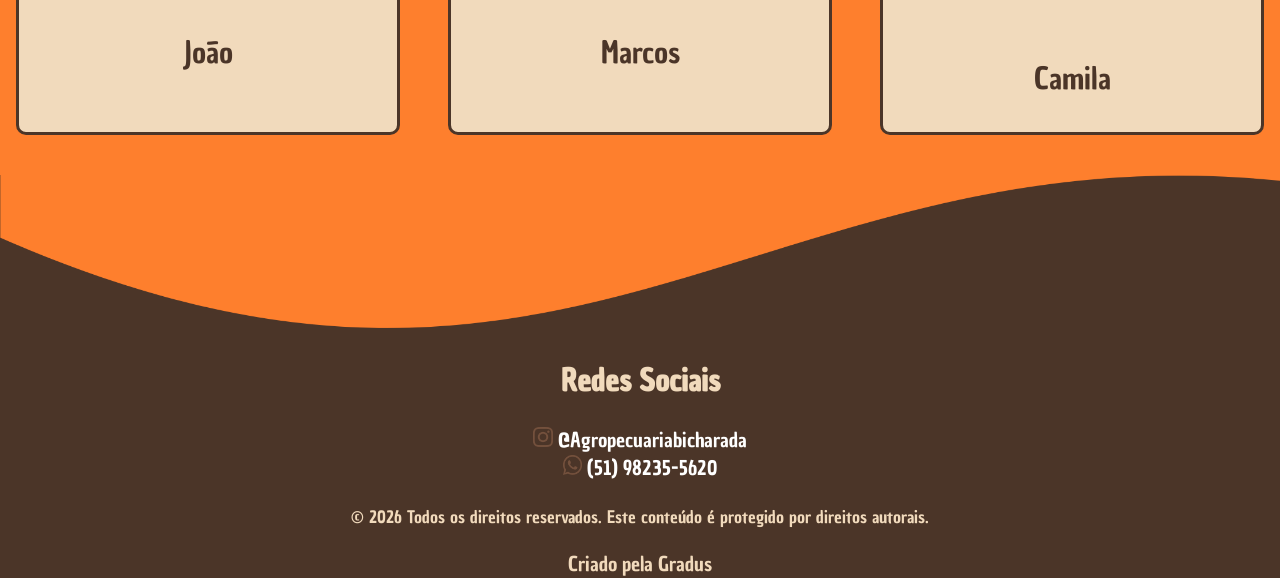
==== commit 9c128b94: "melhoras? mais CSS, cara é top dms  Co-Authored-By: fabriciooo <153411704+bananafrita3@users.noreply" ====
--- a/index.html
+++ b/index.html
@@ -73,7 +73,18 @@
       <h2 class="visite">Venha nos Visitar!</h2>
 
       <div class="card">
-        <img src="./src/inicio/agro_imagem1.png" alt="Loja">
+        <div class="cards_agro">
+
+          <div class="swiper">
+
+            <div class="swiper-wrapper" id="">
+              <img src="./src/inicio/agro_imagem1.png" alt="Loja">
+              <img src="./src/inicio/agro_imagem2.png" alt="Loja">
+              <img src="./src/inicio/agro_imagem3.png" alt="Loja">
+            </div>
+          </div>
+
+        </div>
         <div class="cardinfo">
           <h3 id="endereço">Estrada João de Oliveira Remião, 2255</h3>
 
--- a/style.css
+++ b/style.css
@@ -149,4 +149,15 @@
 margin-left: 1rem;
 margin-right: 1rem;
 padding-top: 1rem;
+}
+.swiper-button-next::after,
+.swiper-button-prev::after{
+    color:var(--cor_vermelho);
+}
+.swiper-button-prev{
+    left: 0px;
+}
+
+.swiper-button-next{
+    right: 0px;
 }
--- a/inicio.css
+++ b/inicio.css
@@ -89,7 +89,6 @@
   width: 90%;
   overflow: hidden;
 }
-
 
 
 .produtosrecomendados1{
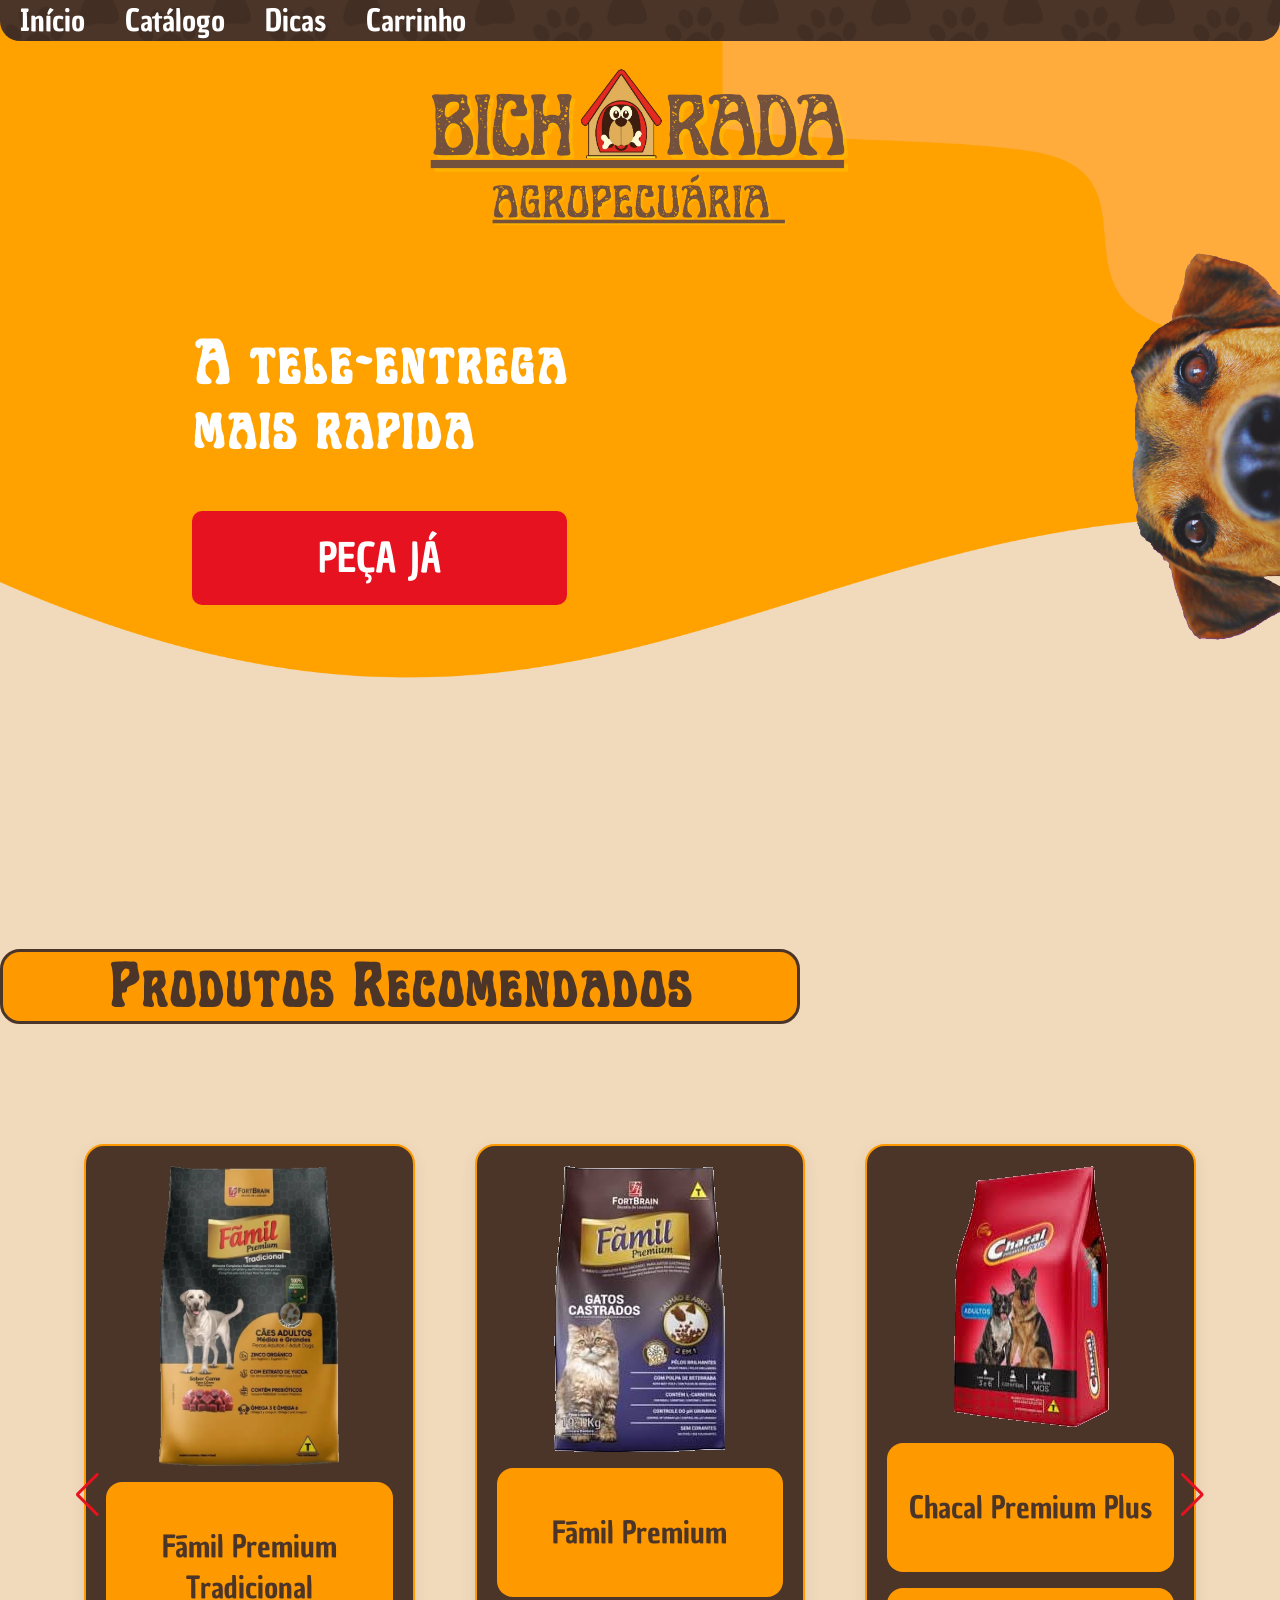
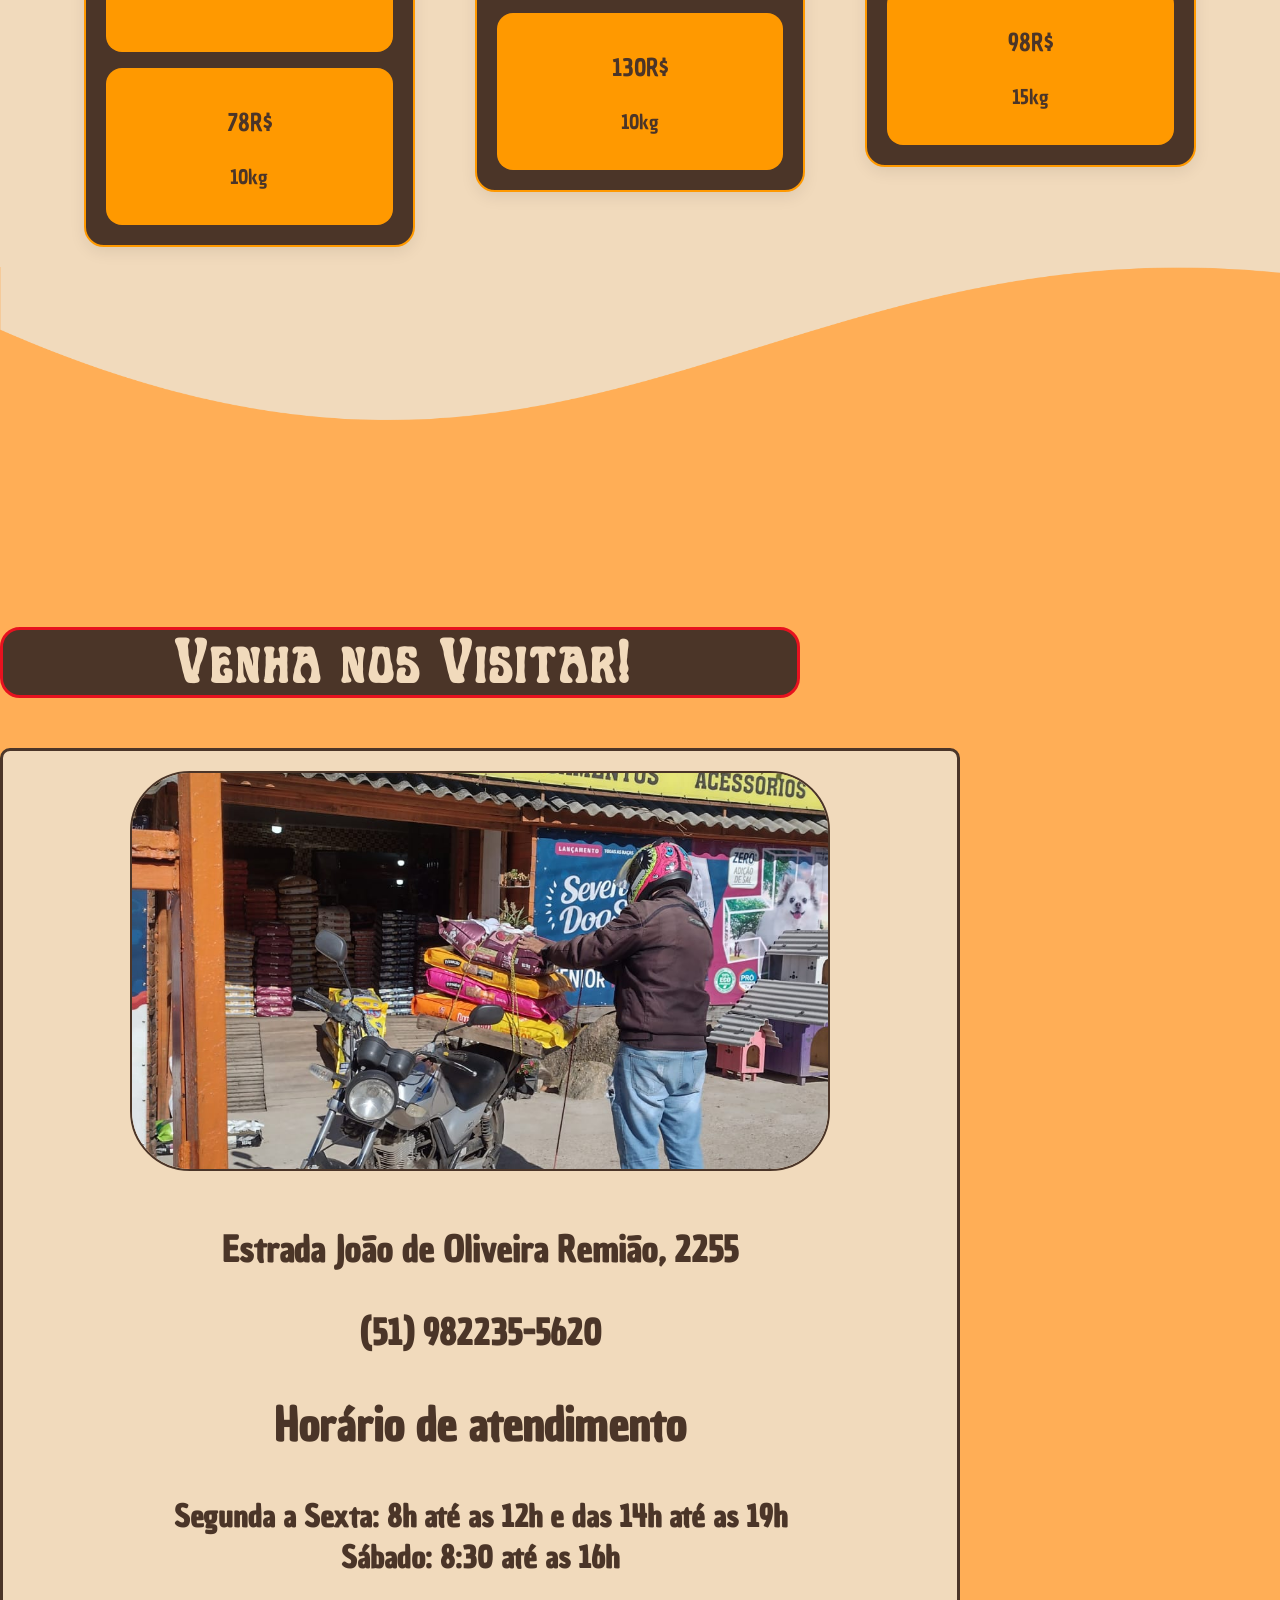
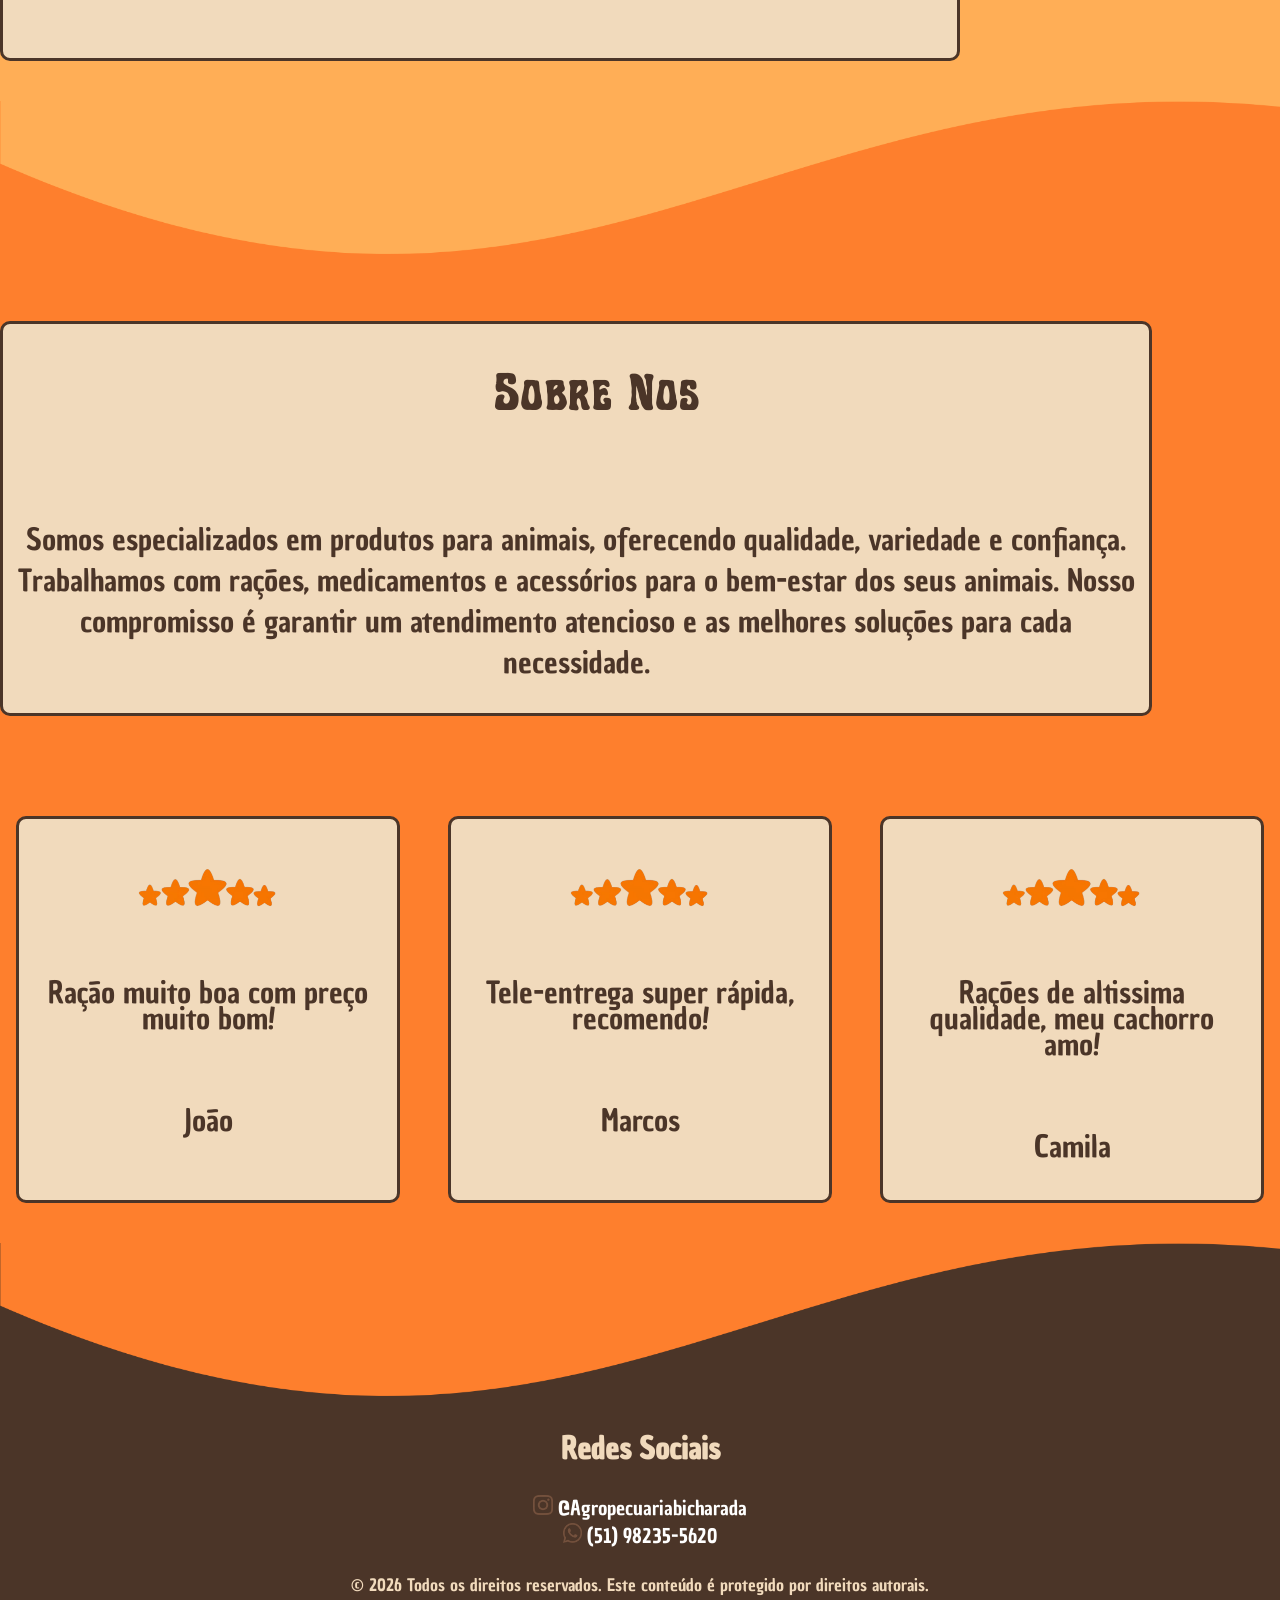
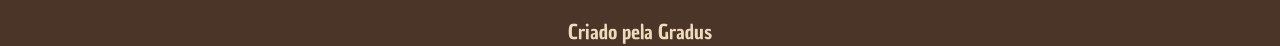
==== commit 813fef99: "Carrossel Novo!" ====
--- a/index.html
+++ b/index.html
@@ -74,17 +74,10 @@
 
       <div class="card">
         <div class="cards_agro">
+          <img src="./src/inicio/agro_imagem1.png" alt="Loja" id="loja_1">
+          <!-- <img src="./src/inicio/agro_imagem2.png" alt="Loja" id="loja_2"> -->
+        </div>
 
-          <div class="swiper">
-
-            <div class="swiper-wrapper" id="">
-              <img src="./src/inicio/agro_imagem1.png" alt="Loja">
-              <img src="./src/inicio/agro_imagem2.png" alt="Loja">
-              <img src="./src/inicio/agro_imagem3.png" alt="Loja">
-            </div>
-          </div>
-
-        </div>
         <div class="cardinfo">
           <h3 id="endereço">Estrada João de Oliveira Remião, 2255</h3>
 
--- a/inicio.css
+++ b/inicio.css
@@ -147,12 +147,29 @@
     border-radius: .5rem;
 }
 
-.card img{
+.cards_agro {
     width: min(35rem,100%);
+    height: 20rem;
     border: 2px solid var(--cor_marrom);
     border-radius: min(3rem,5vw);
-}
-
+    overflow-x: hidden;
+    overflow-y: hidden;
+}
+
+.cards_agro img{
+  position: relative;
+  top: 0px;
+  left: 0px;
+  width: 110%;
+  height: 110%;
+  object-fit: cover;
+}
+#loja_1 {
+  z-index: 1;
+}
+#loja_2 {
+  z-index: 2;
+}
 .cardinfo{
     margin-top: 1rem;
     color: var(--cor_marrom);
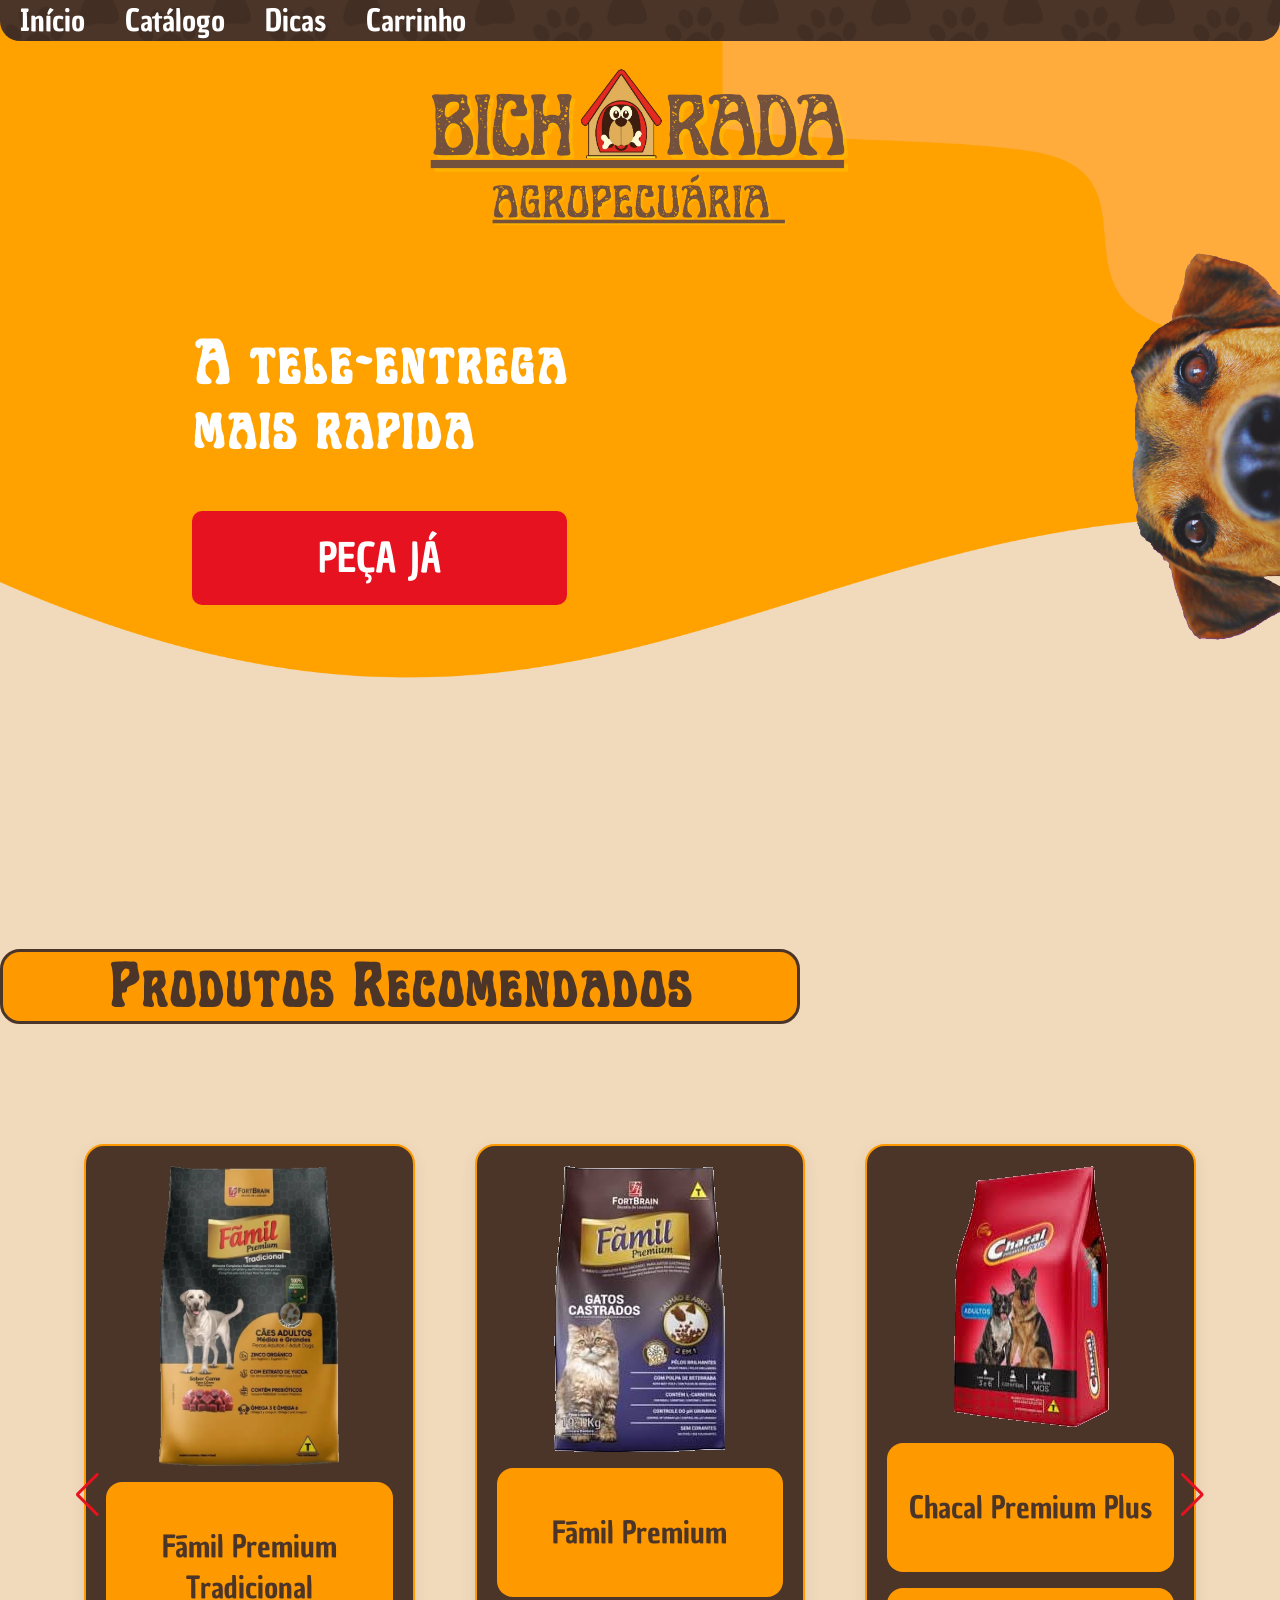
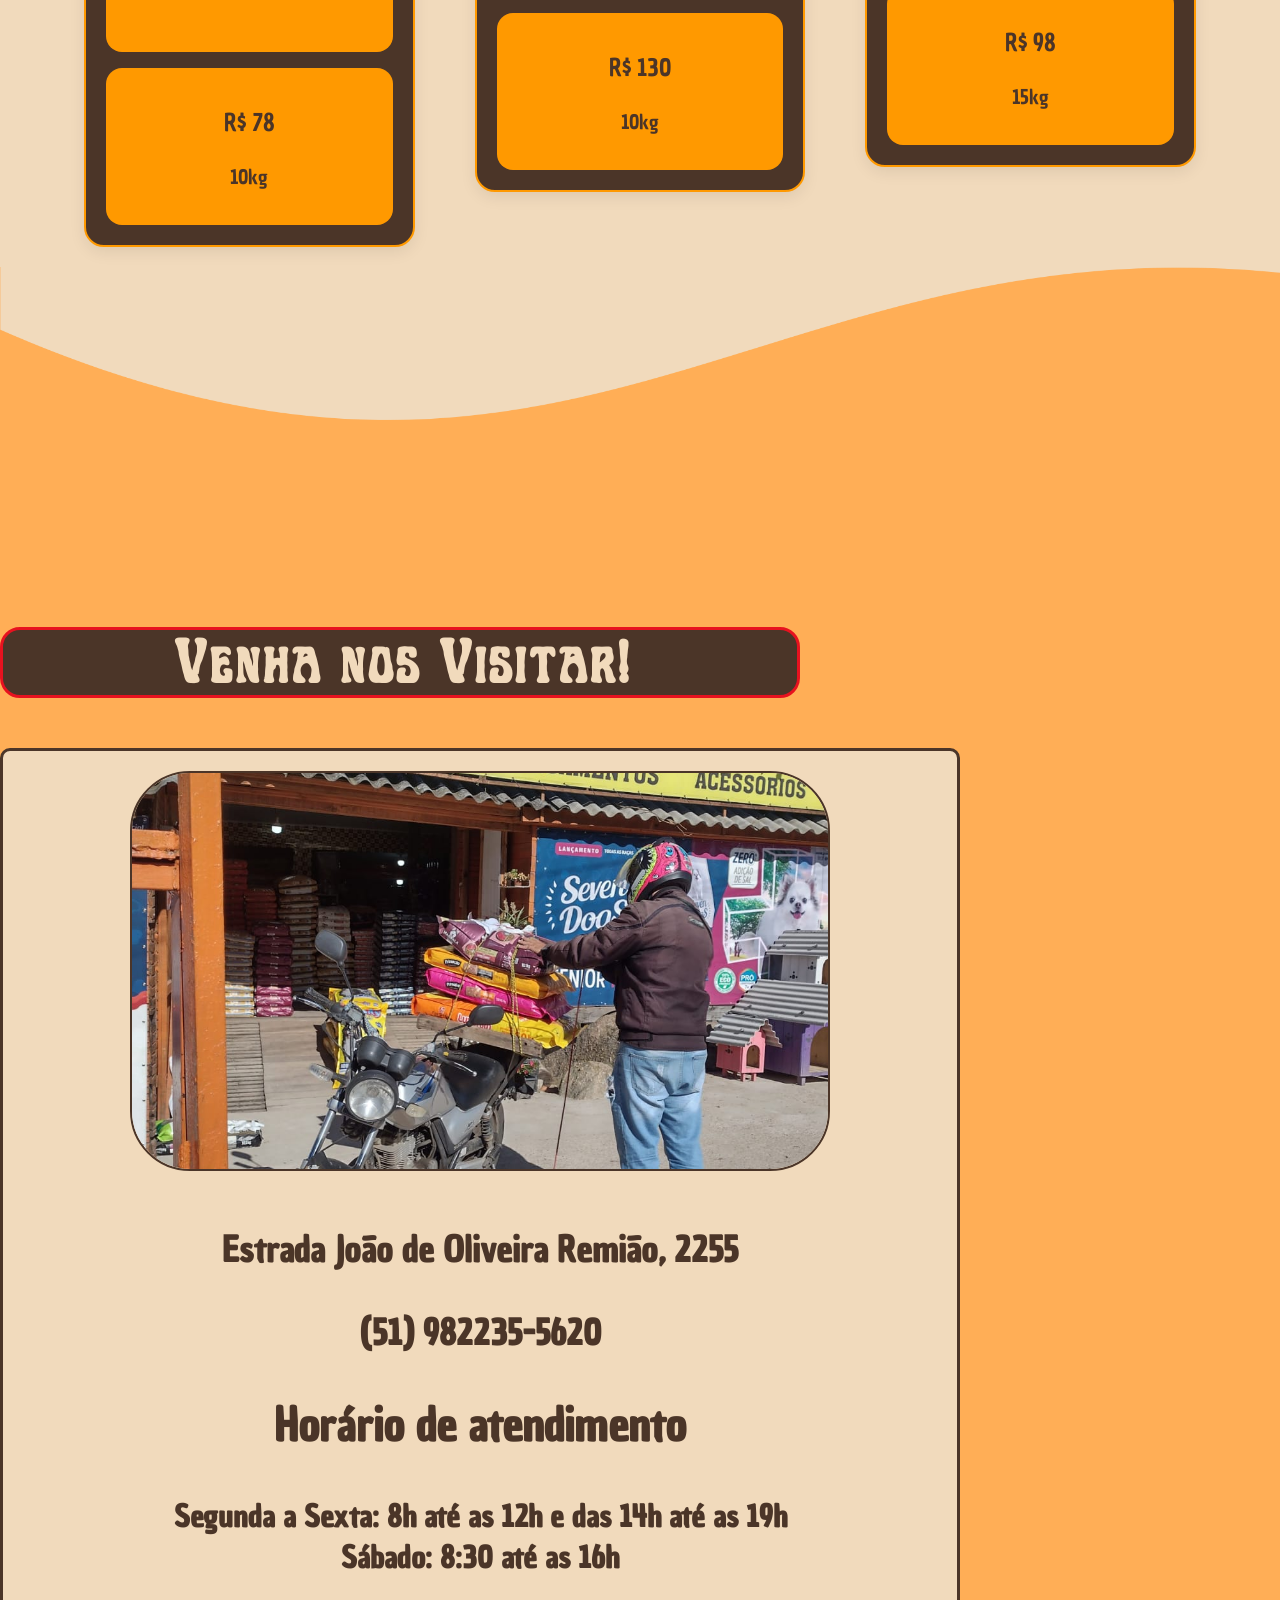
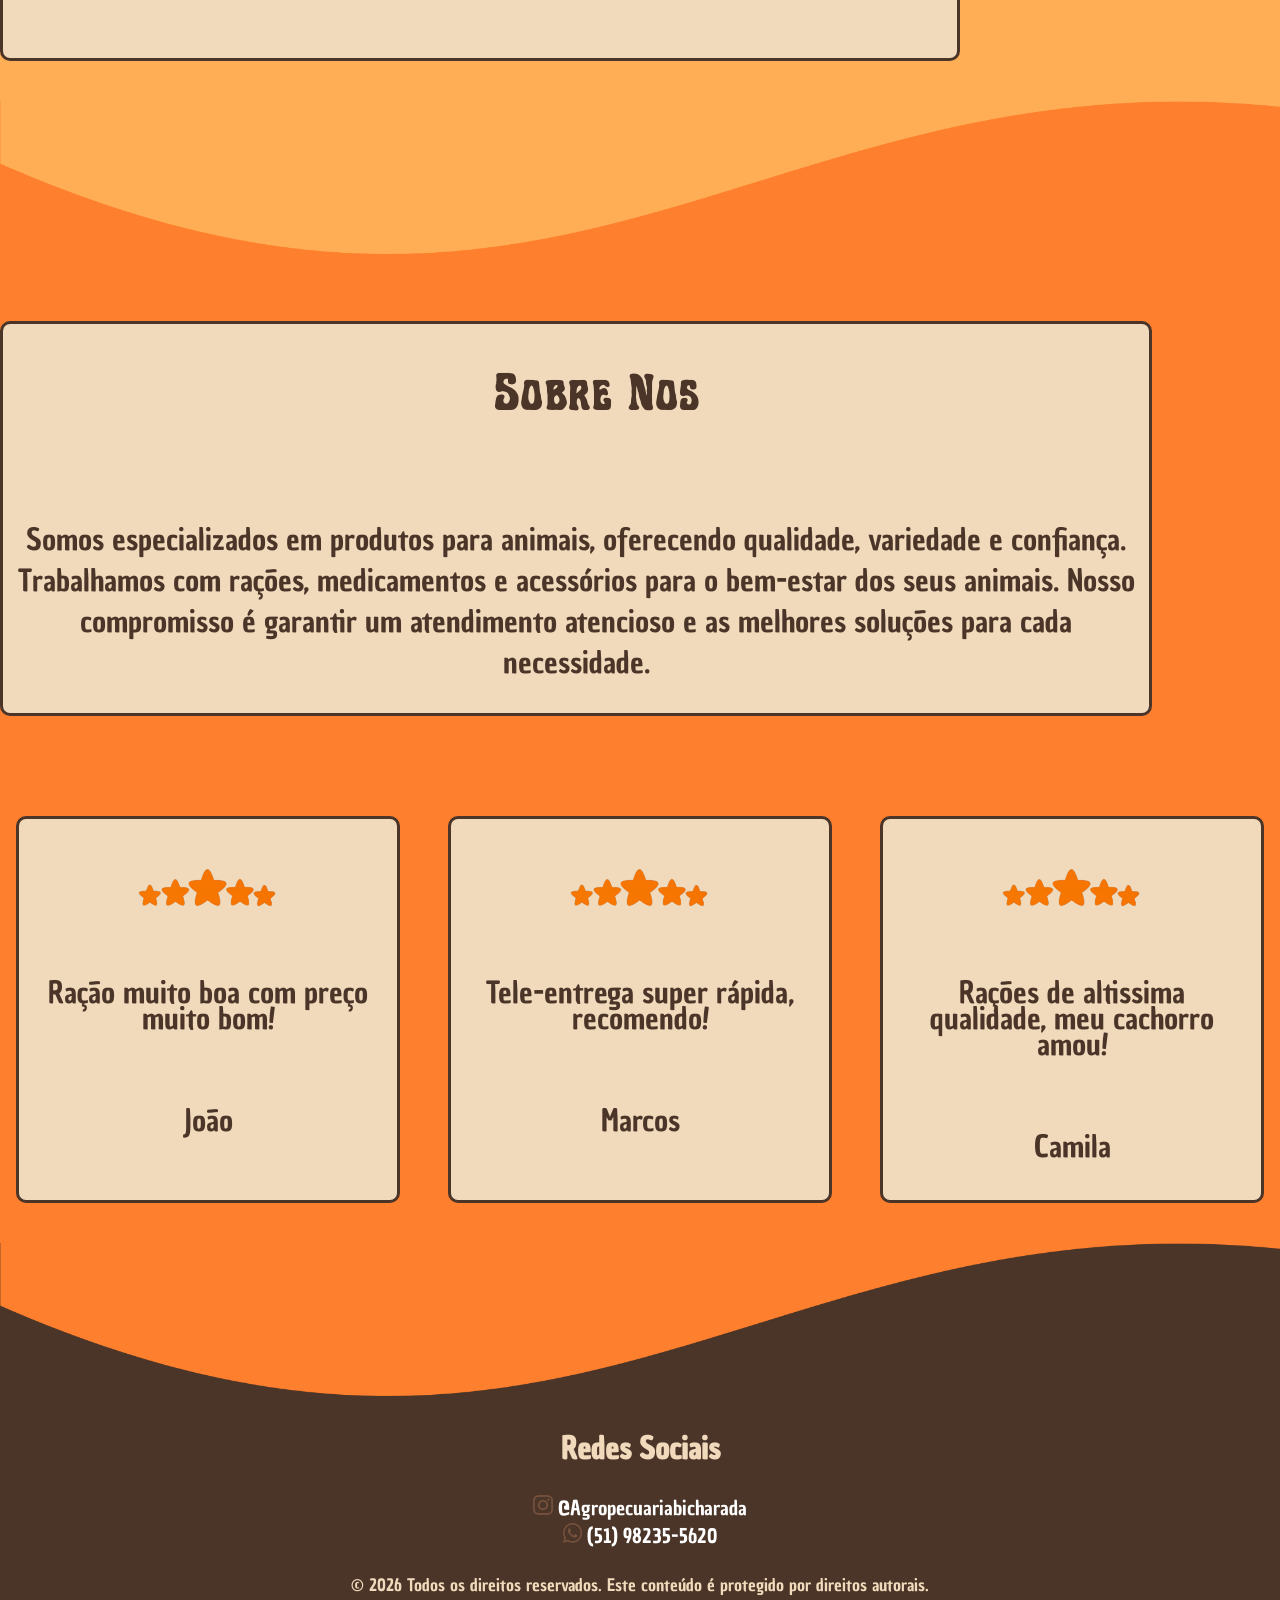
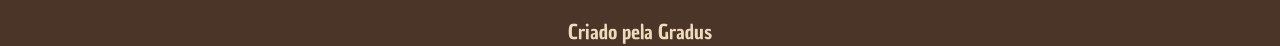
==== commit 90329147: "Carrinhados" ====
--- a/index.html
+++ b/index.html
@@ -120,7 +120,7 @@
         <div class="avaliacaoclientes">
           <img src="./src/inicio/classificacao-de-estrelas-laranja-no-azul_124595-294-removebg-preview.png"
             alt="estrelas">
-          <p>Rações de altissima qualidade, meu cachorro amo!</p><br>
+          <p>Rações de altissima qualidade, meu cachorro amou!</p><br>
           <p class="nome">Camila</p>
 
         </div>
--- a/style.css
+++ b/style.css
@@ -160,4 +160,15 @@
 
 .swiper-button-next{
     right: 0px;
+}
+
+.botao{
+    transition: .25s;
+}
+.botao:hover{
+    transform:translateY(-.15rem);
+    background-color: #ff3d4a;
+}
+.botao:active{
+  transform: scale(1.1);
 }
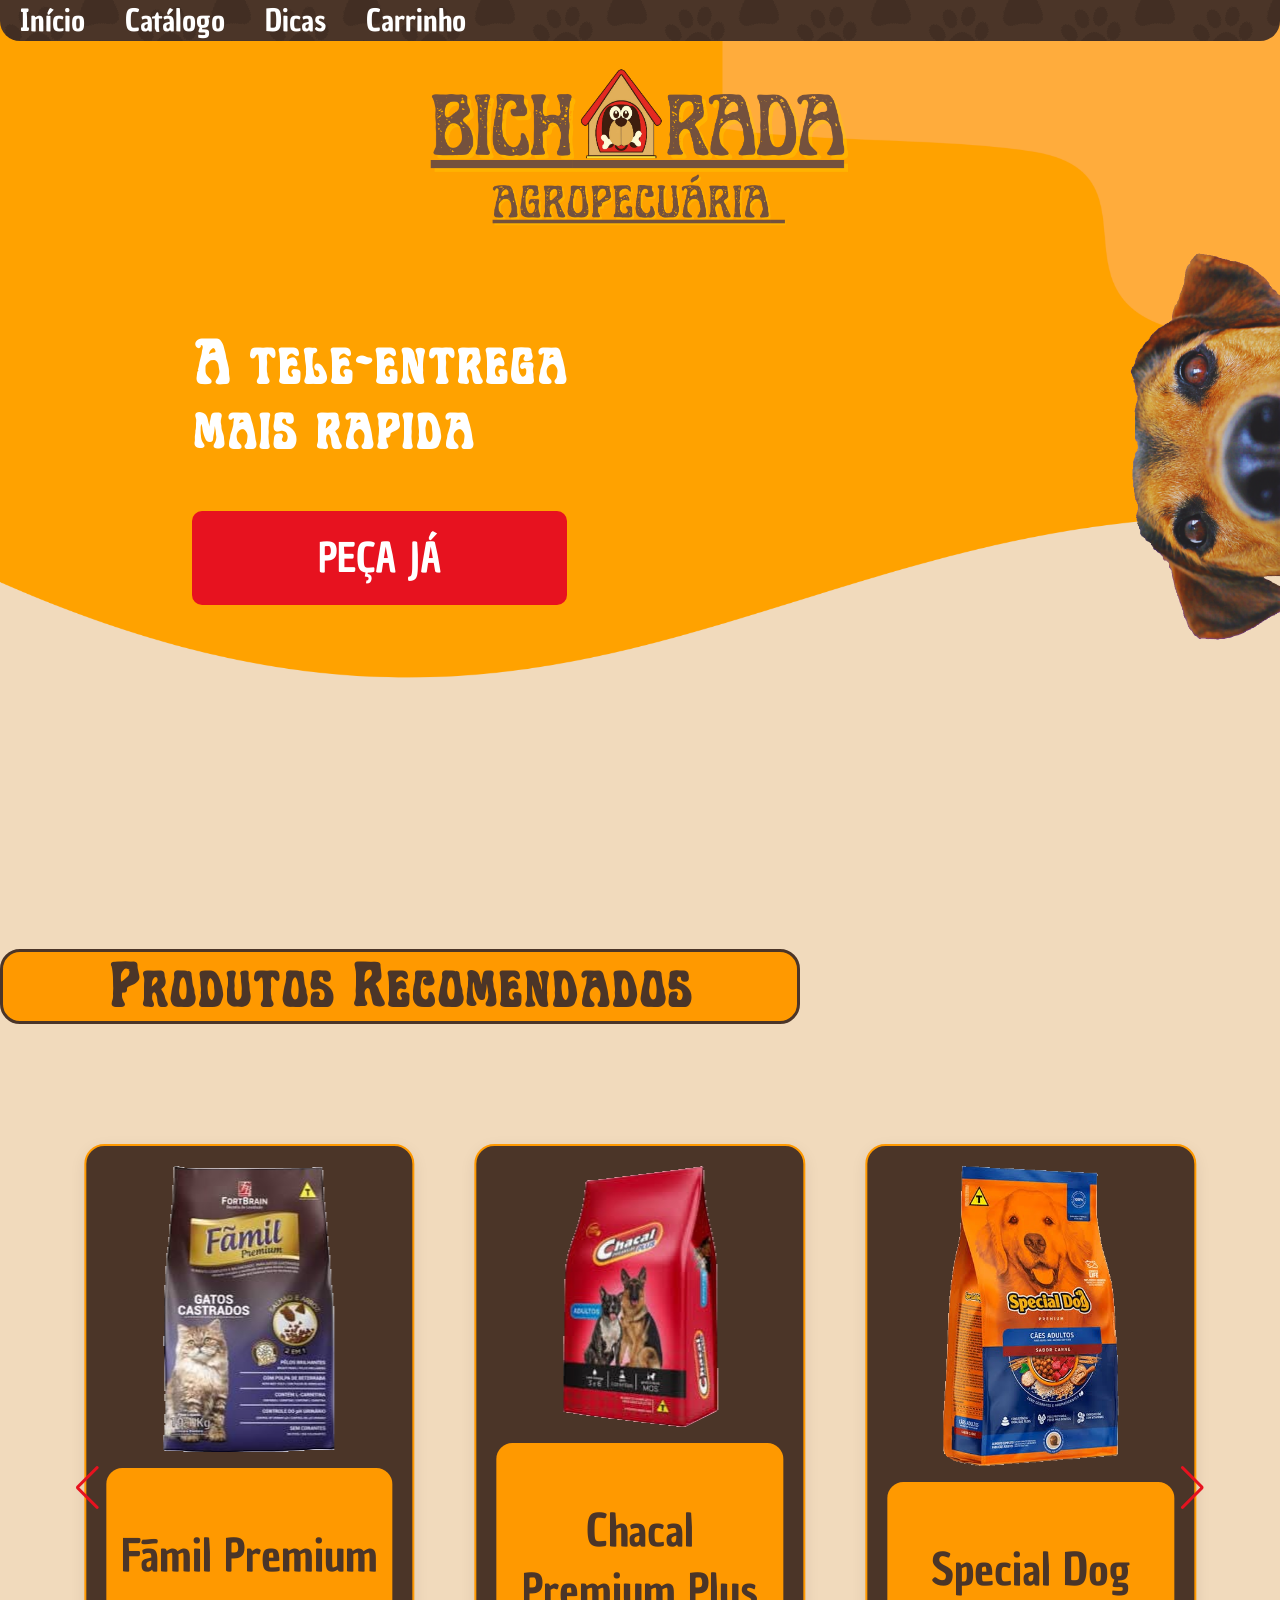
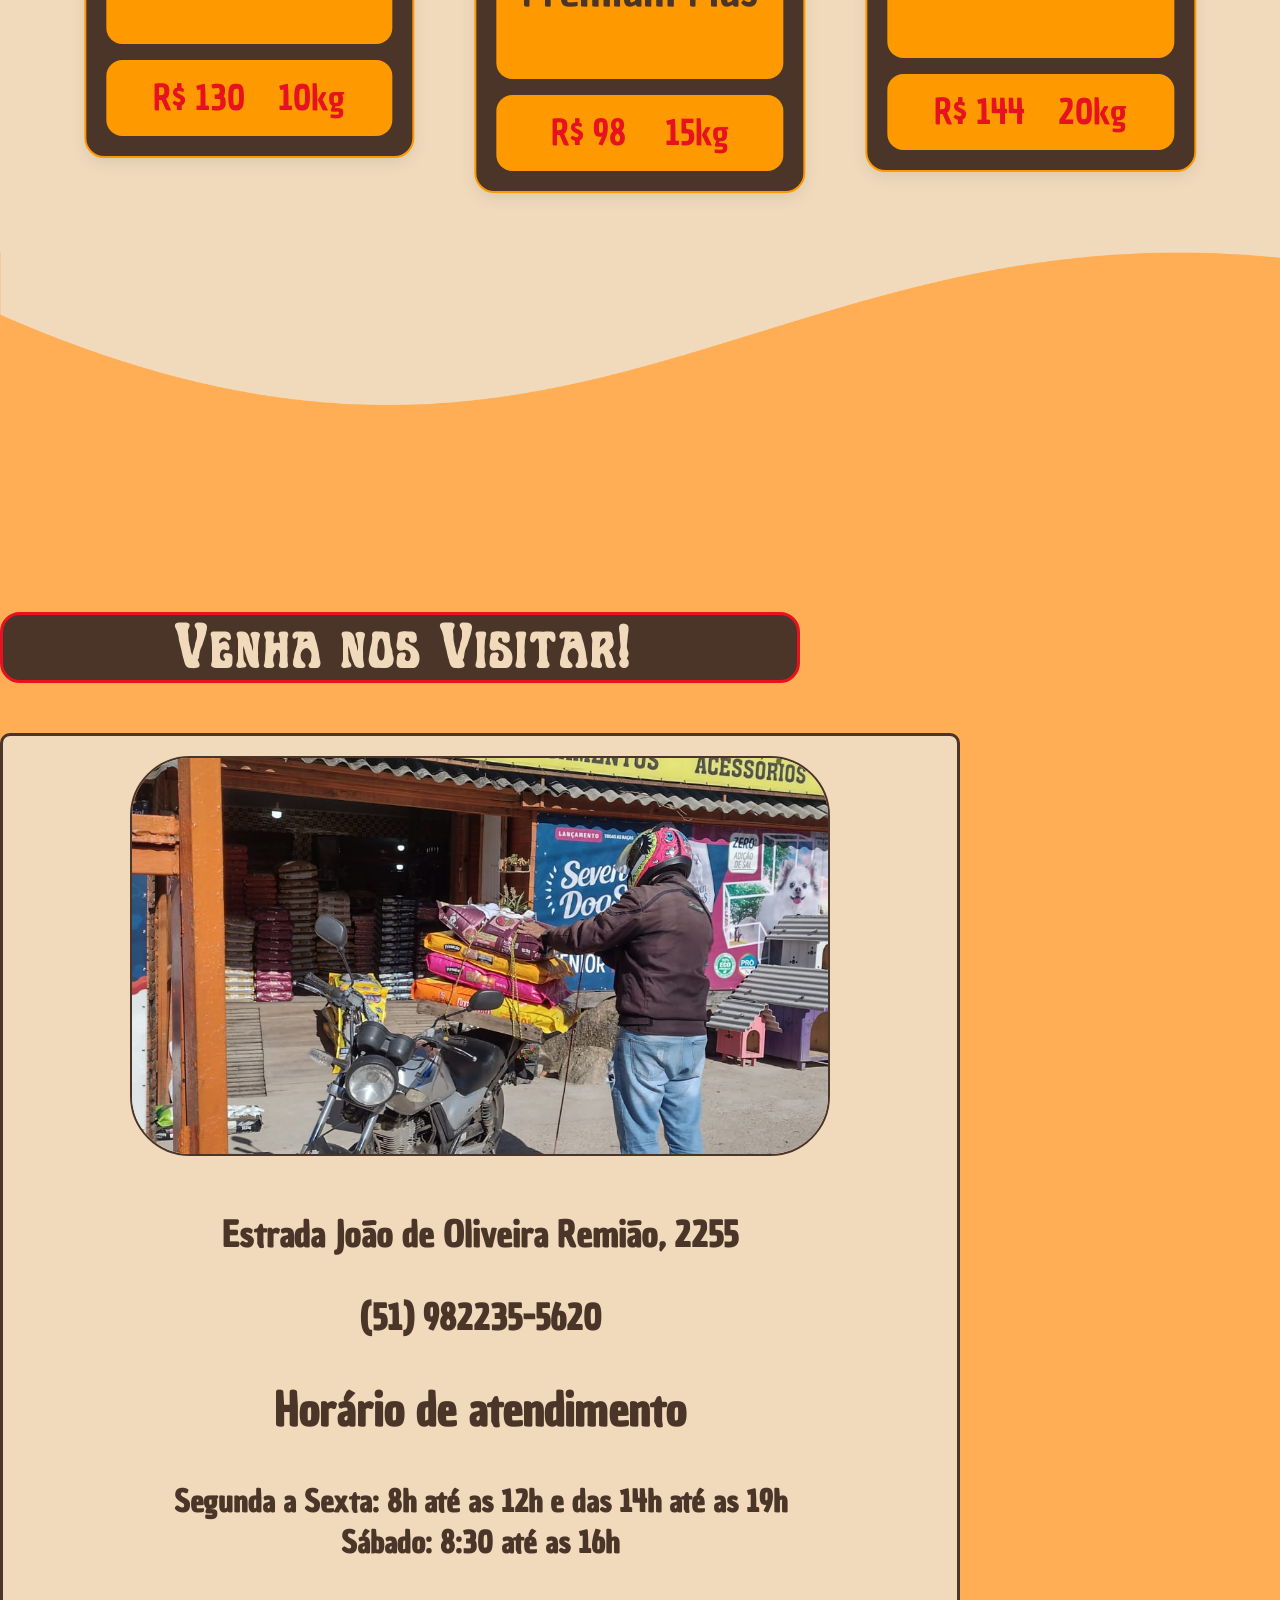
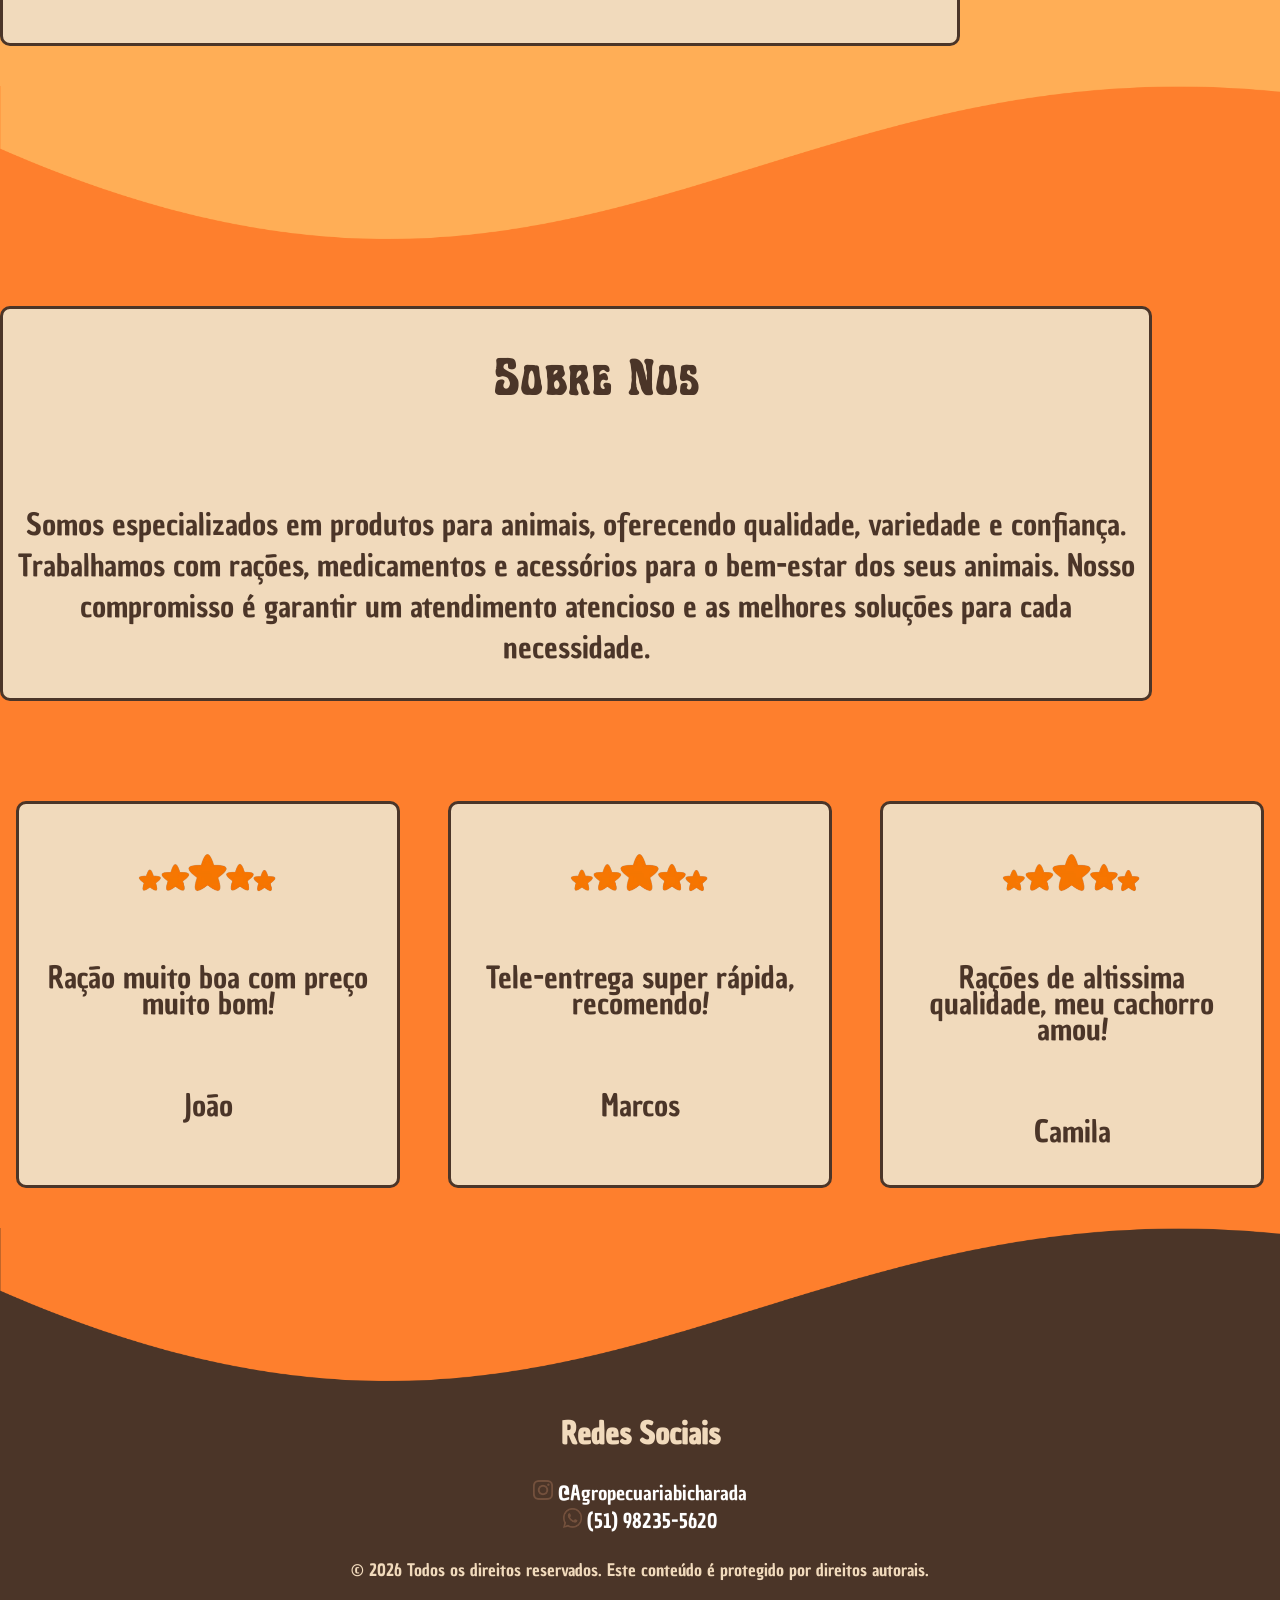
==== commit f915b1b1: "Icone" ====
--- a/index.html
+++ b/index.html
@@ -5,6 +5,8 @@
   <meta charset="UTF-8">
   <meta name="viewport" content="width=device-width, initial-scale=1">
   <title>Agropecuária Bicharada</title>
+
+  <link rel="icon" href="./src/icone.png">
 
   <link rel="stylesheet" href="./style.css">
   <link rel="stylesheet" href="./inicio.css">
--- a/style.css
+++ b/style.css
@@ -103,11 +103,7 @@
     text-align:center;
 }
 .gproduto_nome{
-  font-size: 1.5rem;
-}
-.gproduto_preco{
-    color:var(--cor_marrom);
-    font-size:1.2rem;
+  font-size: 2.2rem;
 }
 @media screen and (max-width:50rem){
     .gproduto a{
@@ -171,4 +167,17 @@
 }
 .botao:active{
   transform: scale(1.1);
+}
+.gproduto_peso, .gproduto_preco{
+  color: var(--cor_vermelho);
+  flex: 1fr;
+  align-items: center;
+  font-size:1.75rem;
+}
+.gproduto_info{
+  display: flex;
+  flex-direction: row;
+  justify-content: flex-start;
+  align-items: center;
+  justify-content: space-evenly;
 }
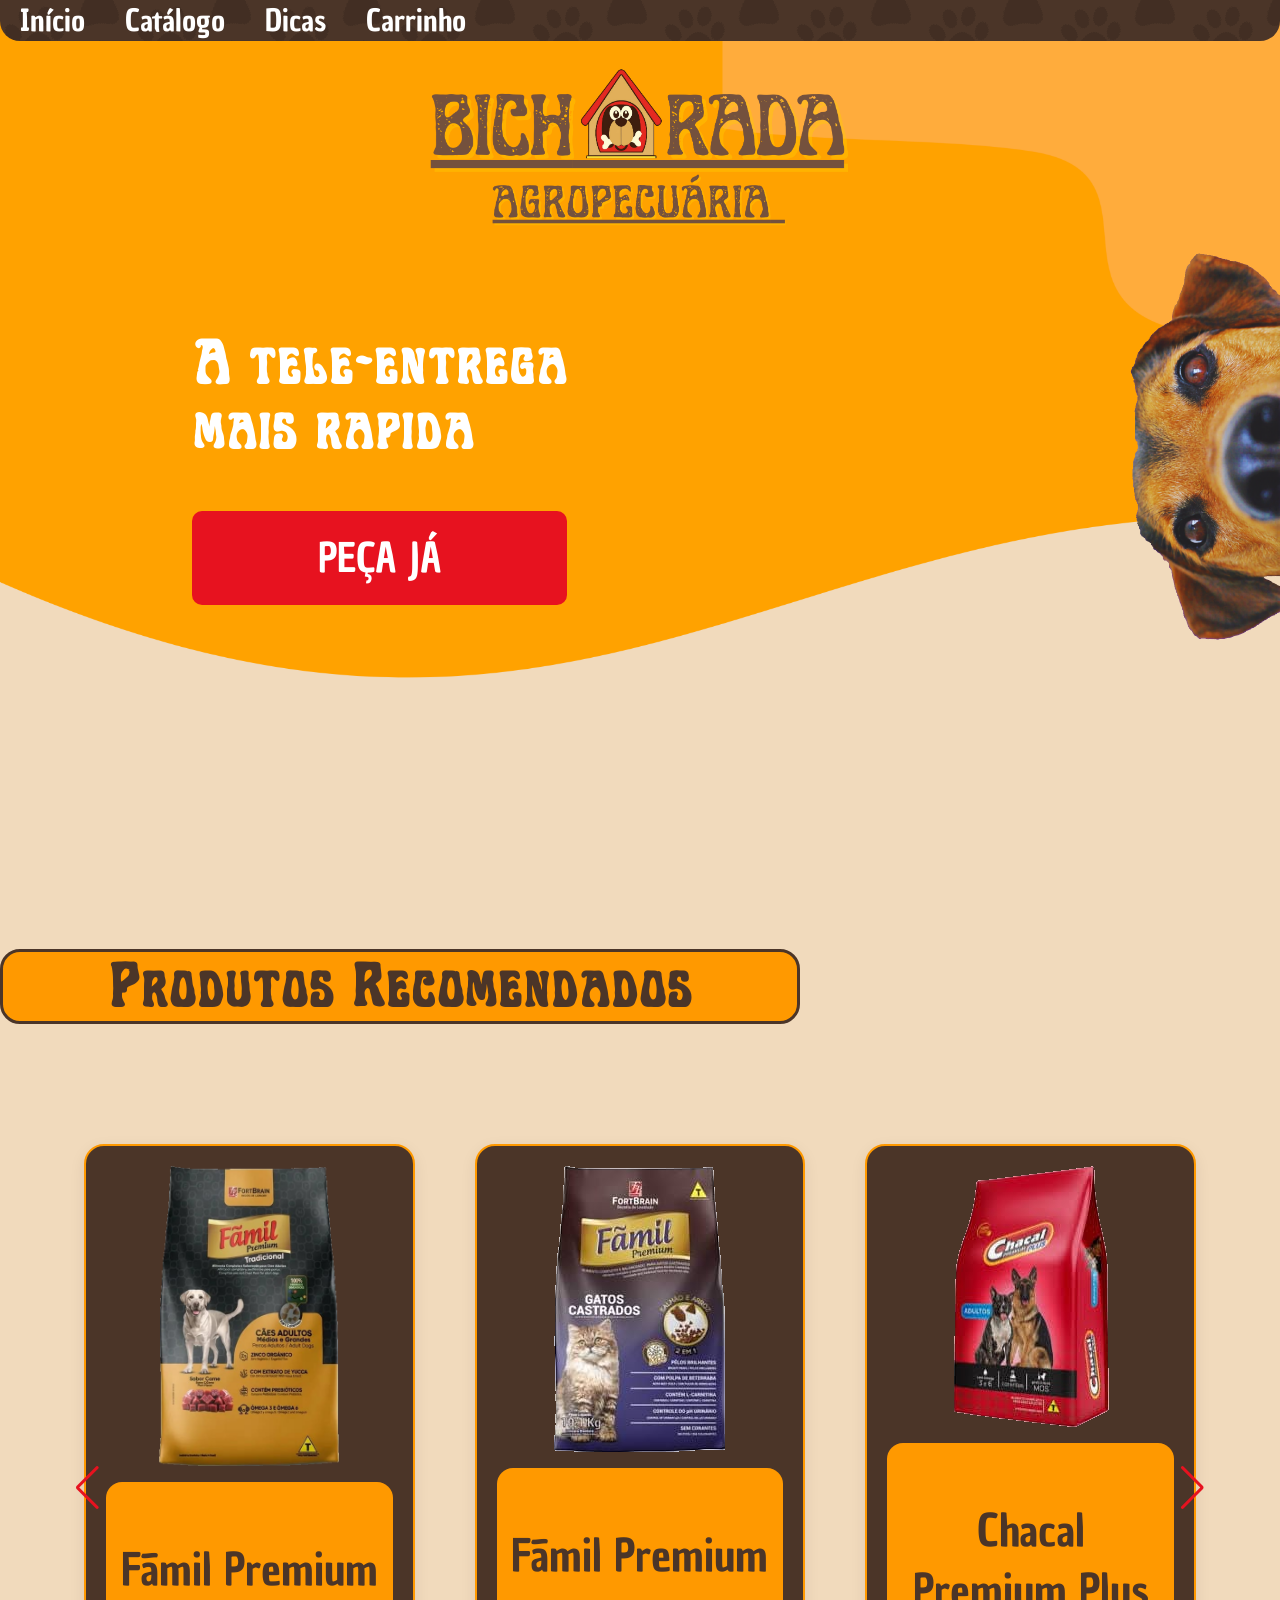
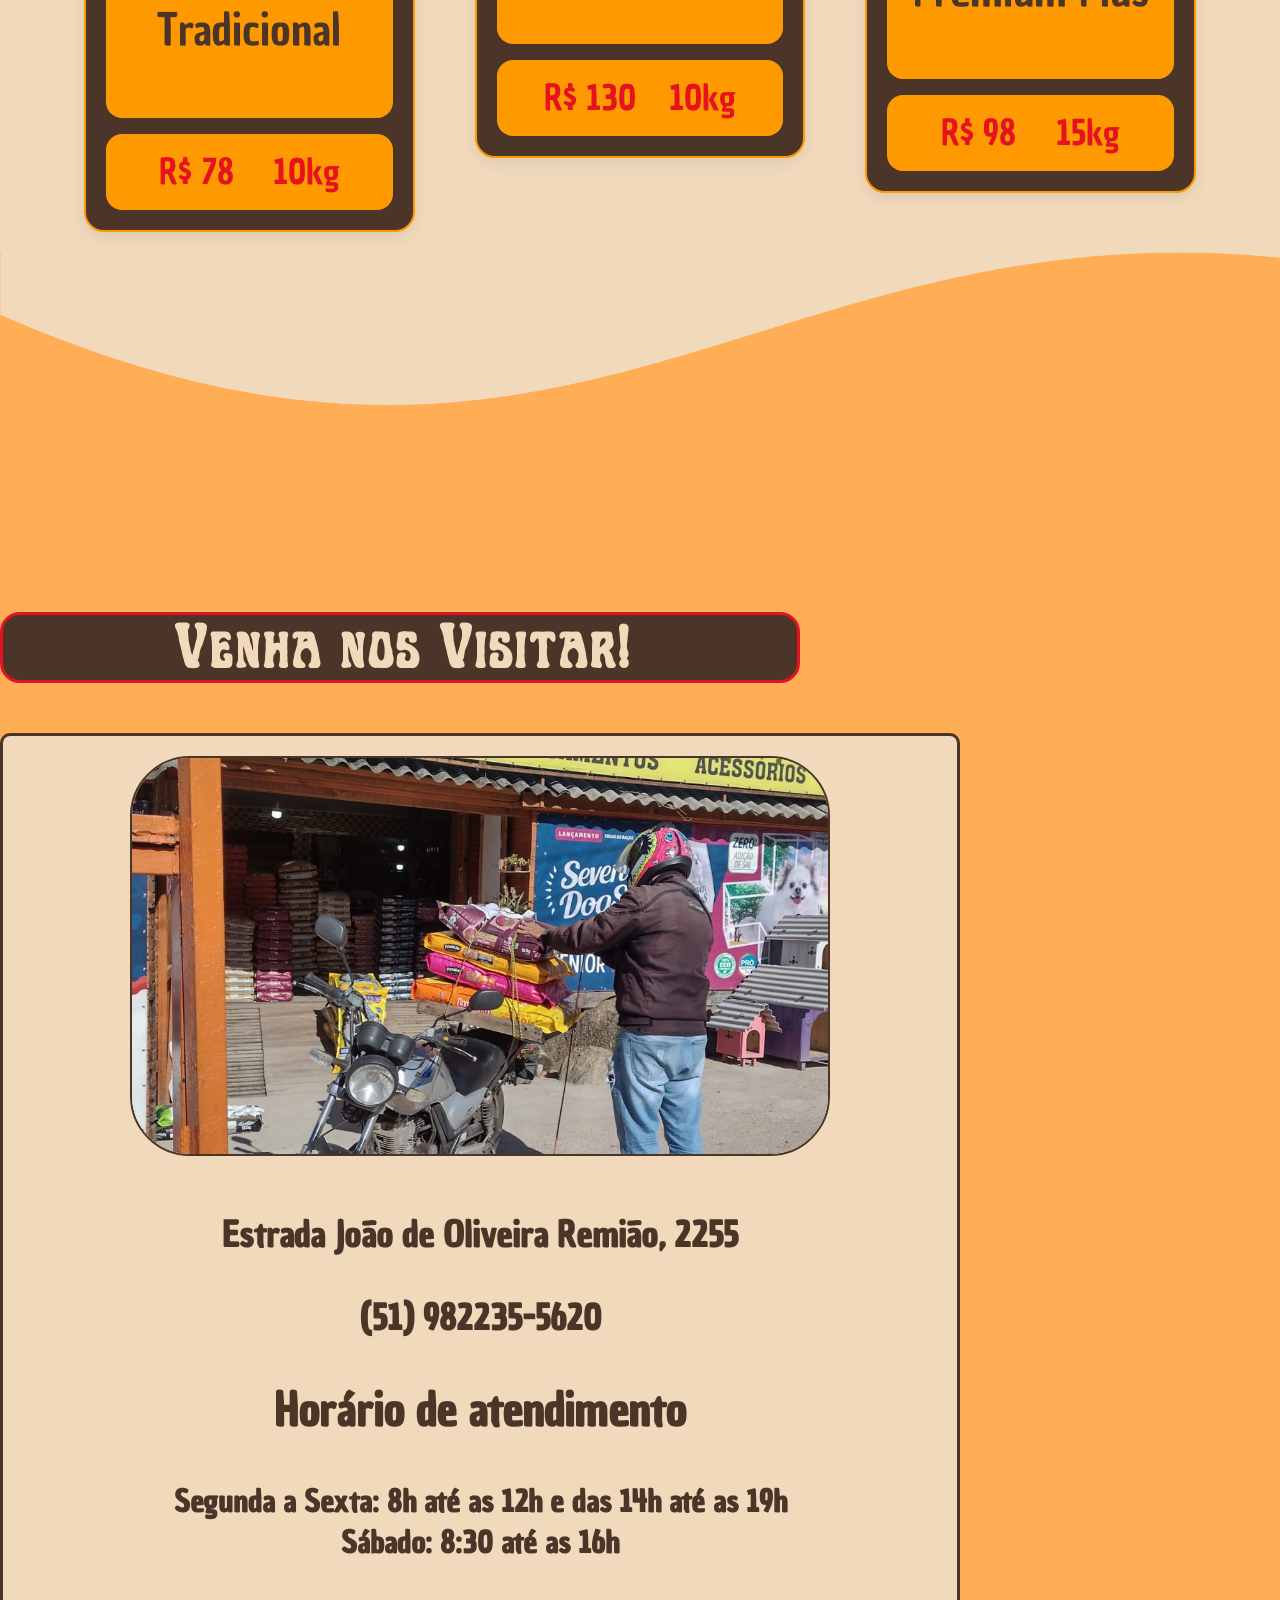
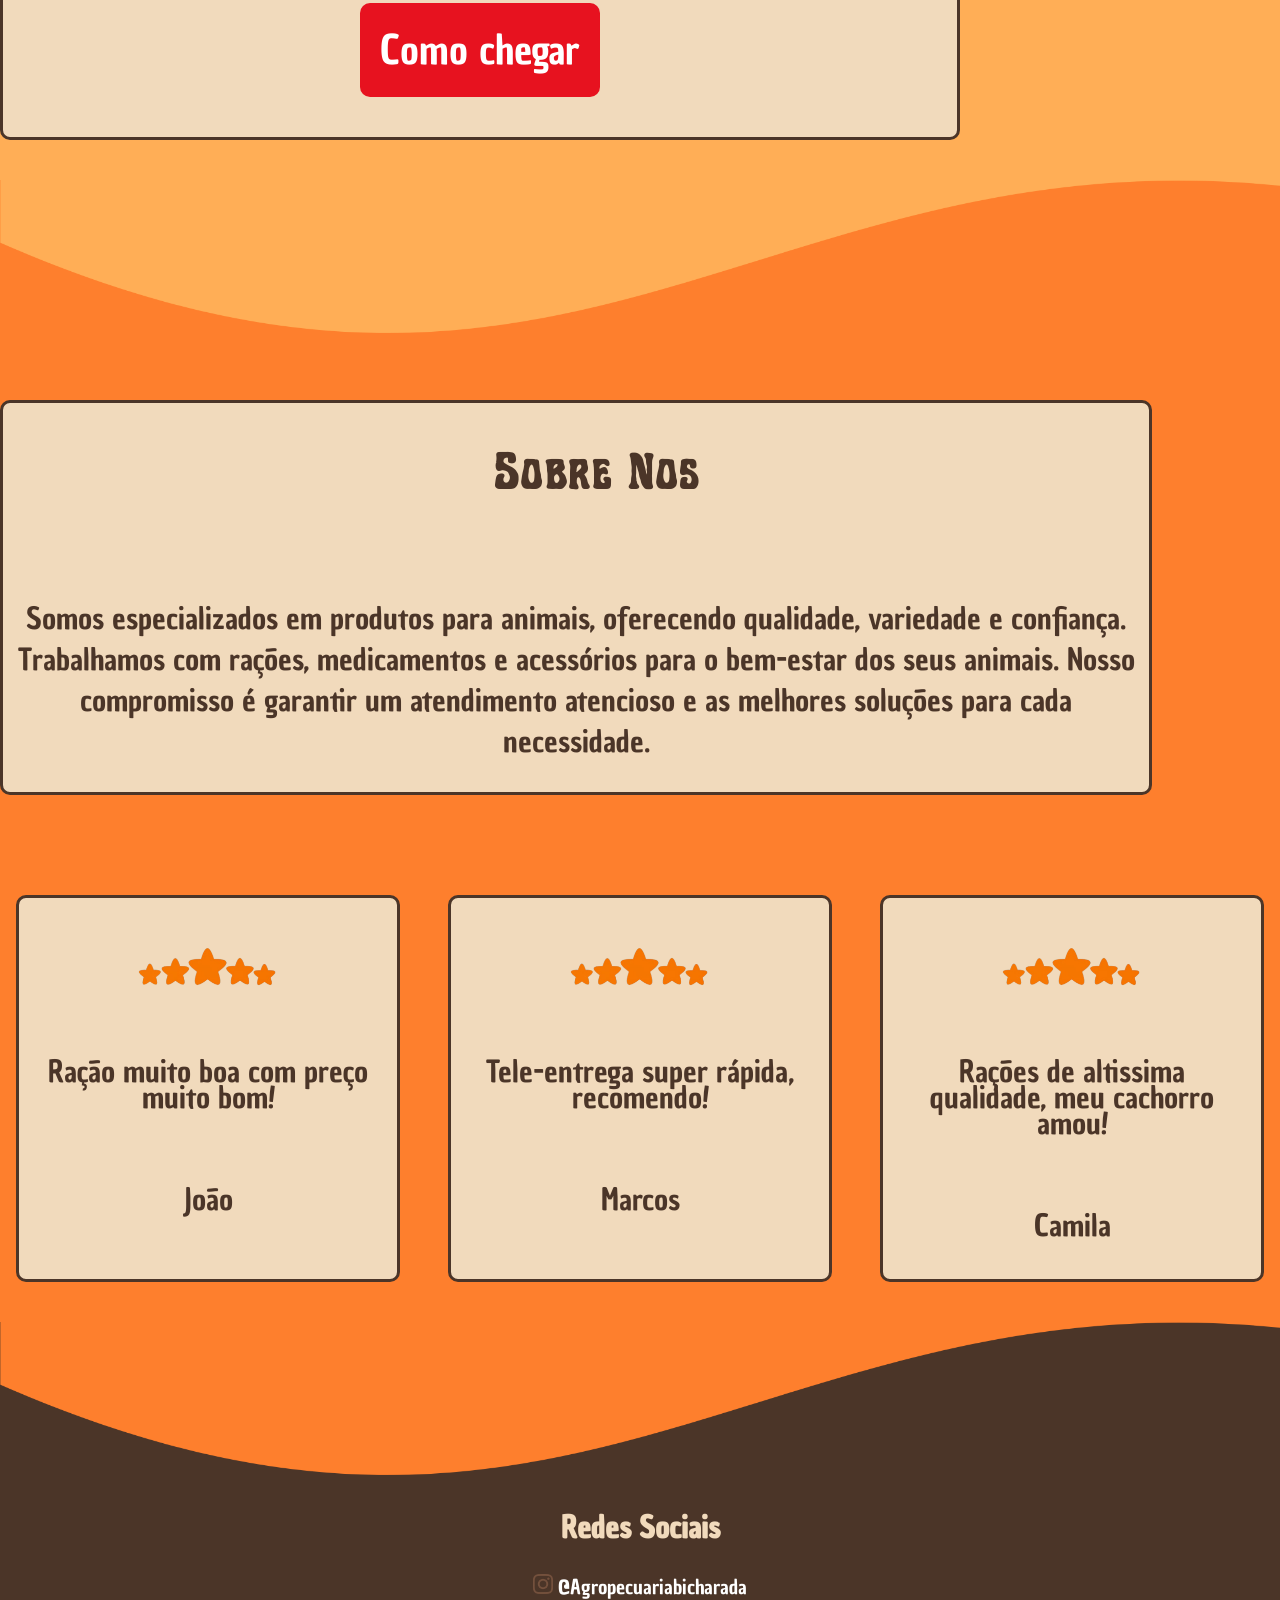
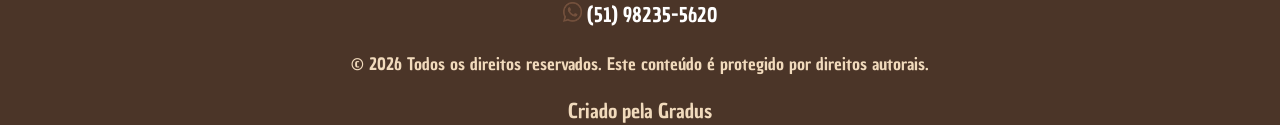
==== commit b995dd57: "Fabricio salvando meu tempo.html" ====
--- a/index.html
+++ b/index.html
@@ -5,8 +5,6 @@
   <meta charset="UTF-8">
   <meta name="viewport" content="width=device-width, initial-scale=1">
   <title>Agropecuária Bicharada</title>
-
-  <link rel="icon" href="./src/icone.png">
 
   <link rel="stylesheet" href="./style.css">
   <link rel="stylesheet" href="./inicio.css">
@@ -89,6 +87,24 @@
           <h4 id="horário">Segunda a Sexta: 8h até as 12h e das 14h até as 19h<br>
             Sábado: 8:30 até as 16h
           </h4>
+          
+          <a href="https://www.google.com/maps/search/?api=1&query=Estrada+João+de+Oliveira+Remião+2255+Porto+Alegre+RS"
+   target="_blank"
+   style="
+      display:inline-block;
+      background-color: var(--cor_vermelho);
+      padding: 1rem;
+      font-size: 2rem;
+      font-family: 'chau';
+      color: white;
+      border-radius: .5rem;
+      border:0;
+      cursor:pointer;
+      text-decoration:none;
+   ">
+    Como chegar
+</a>
+          
         </div>
       </div>
     </div>
